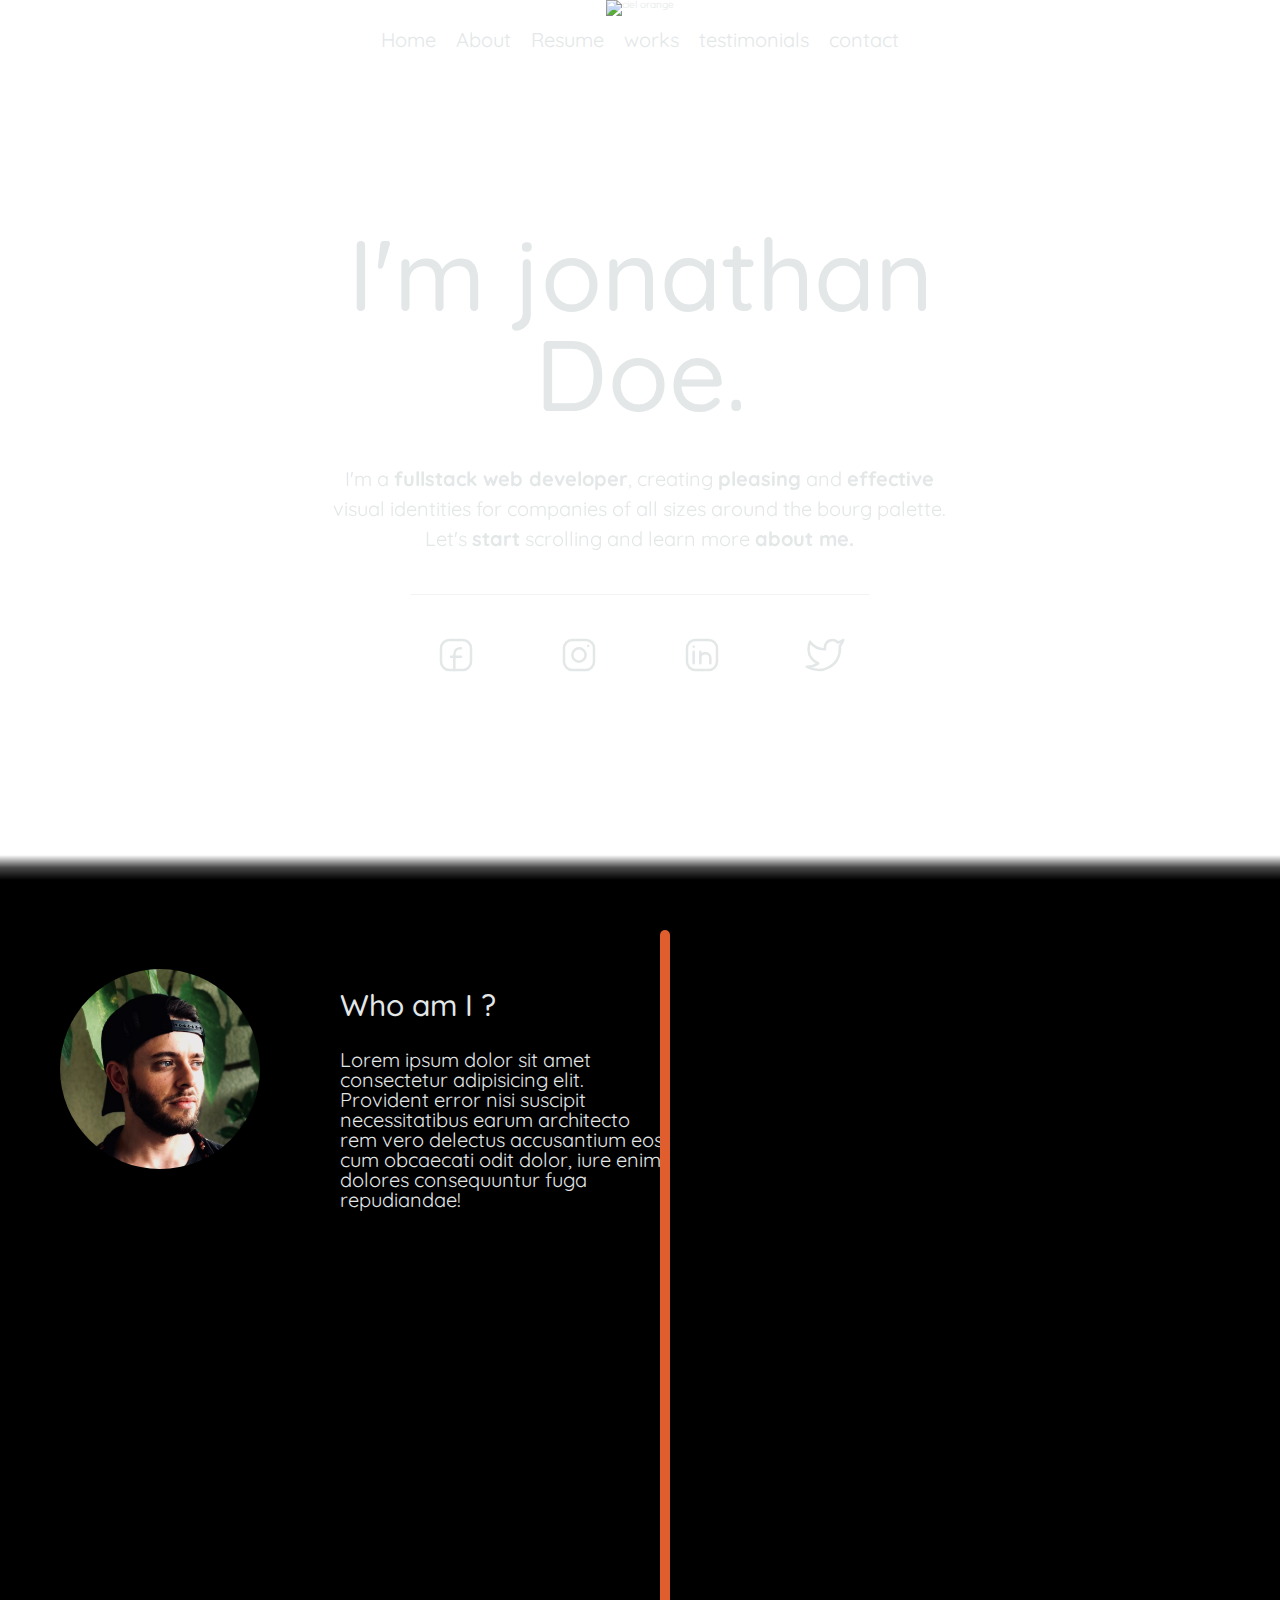
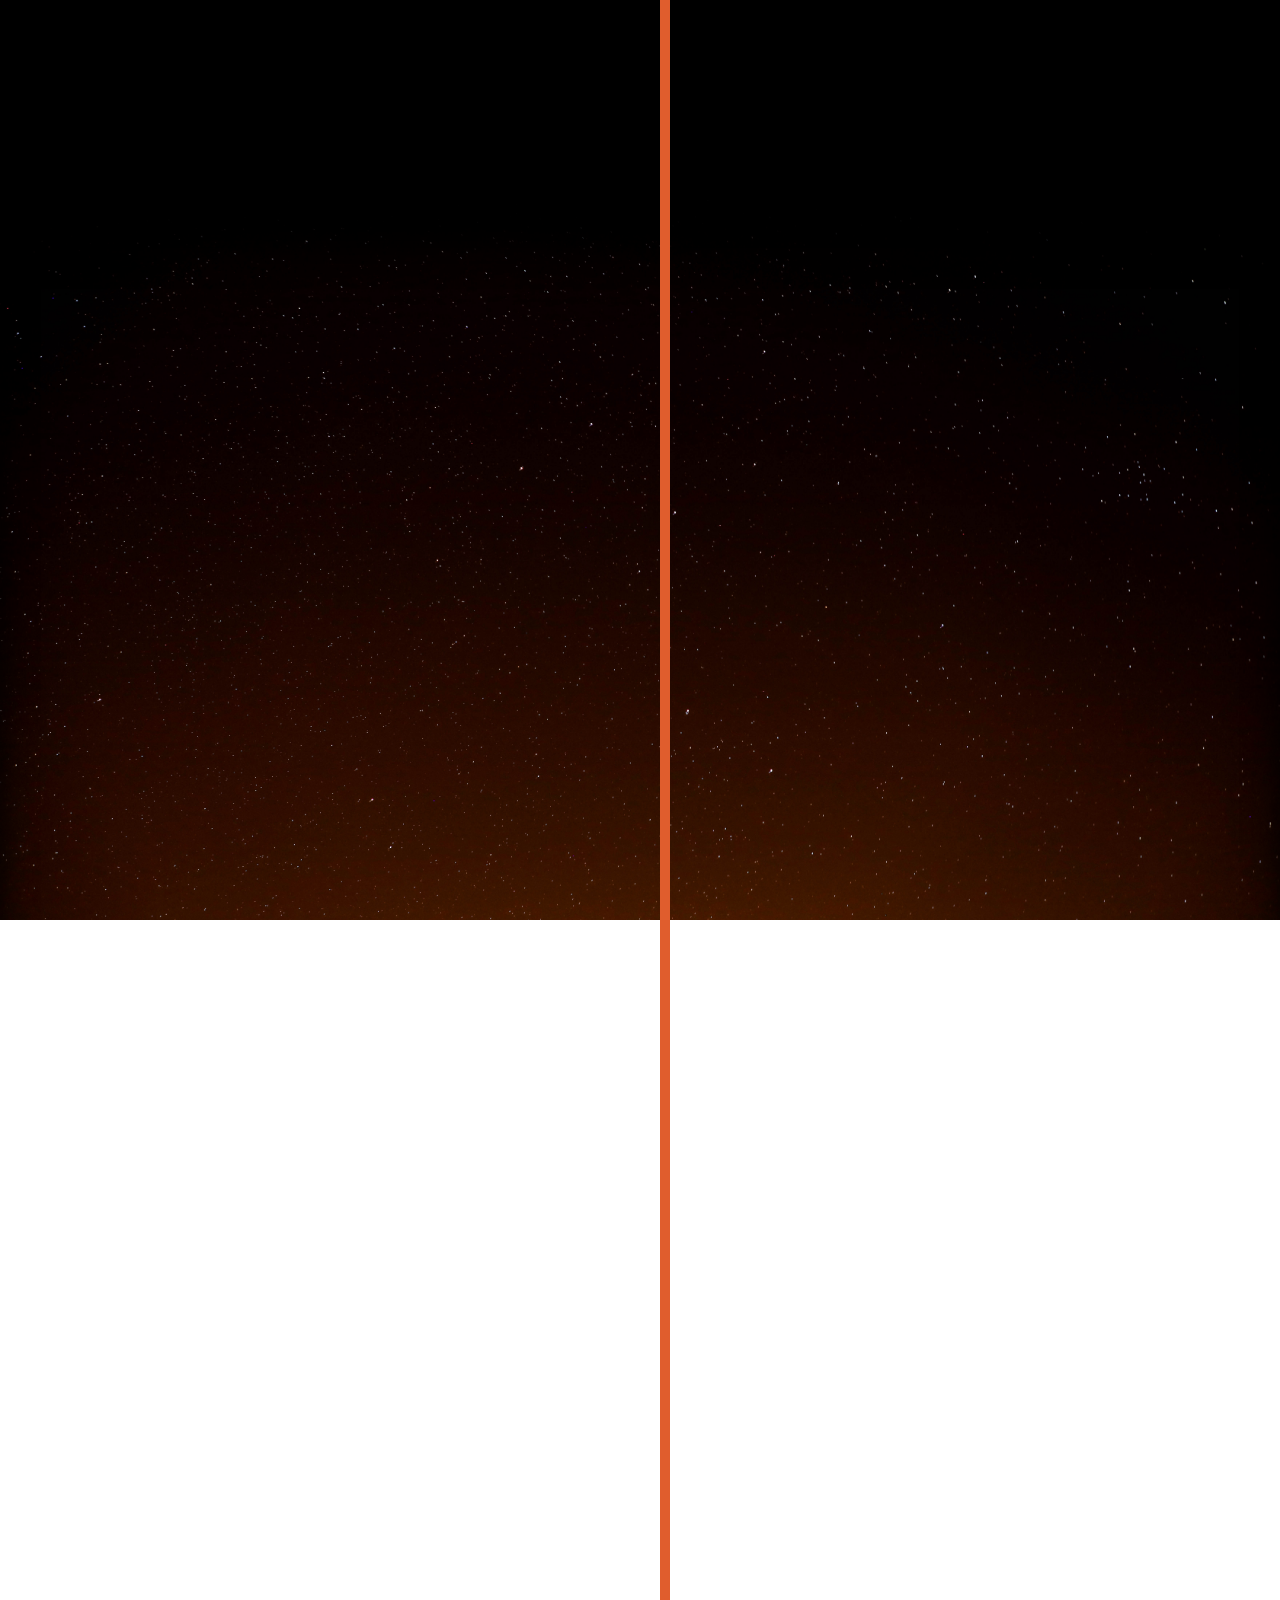
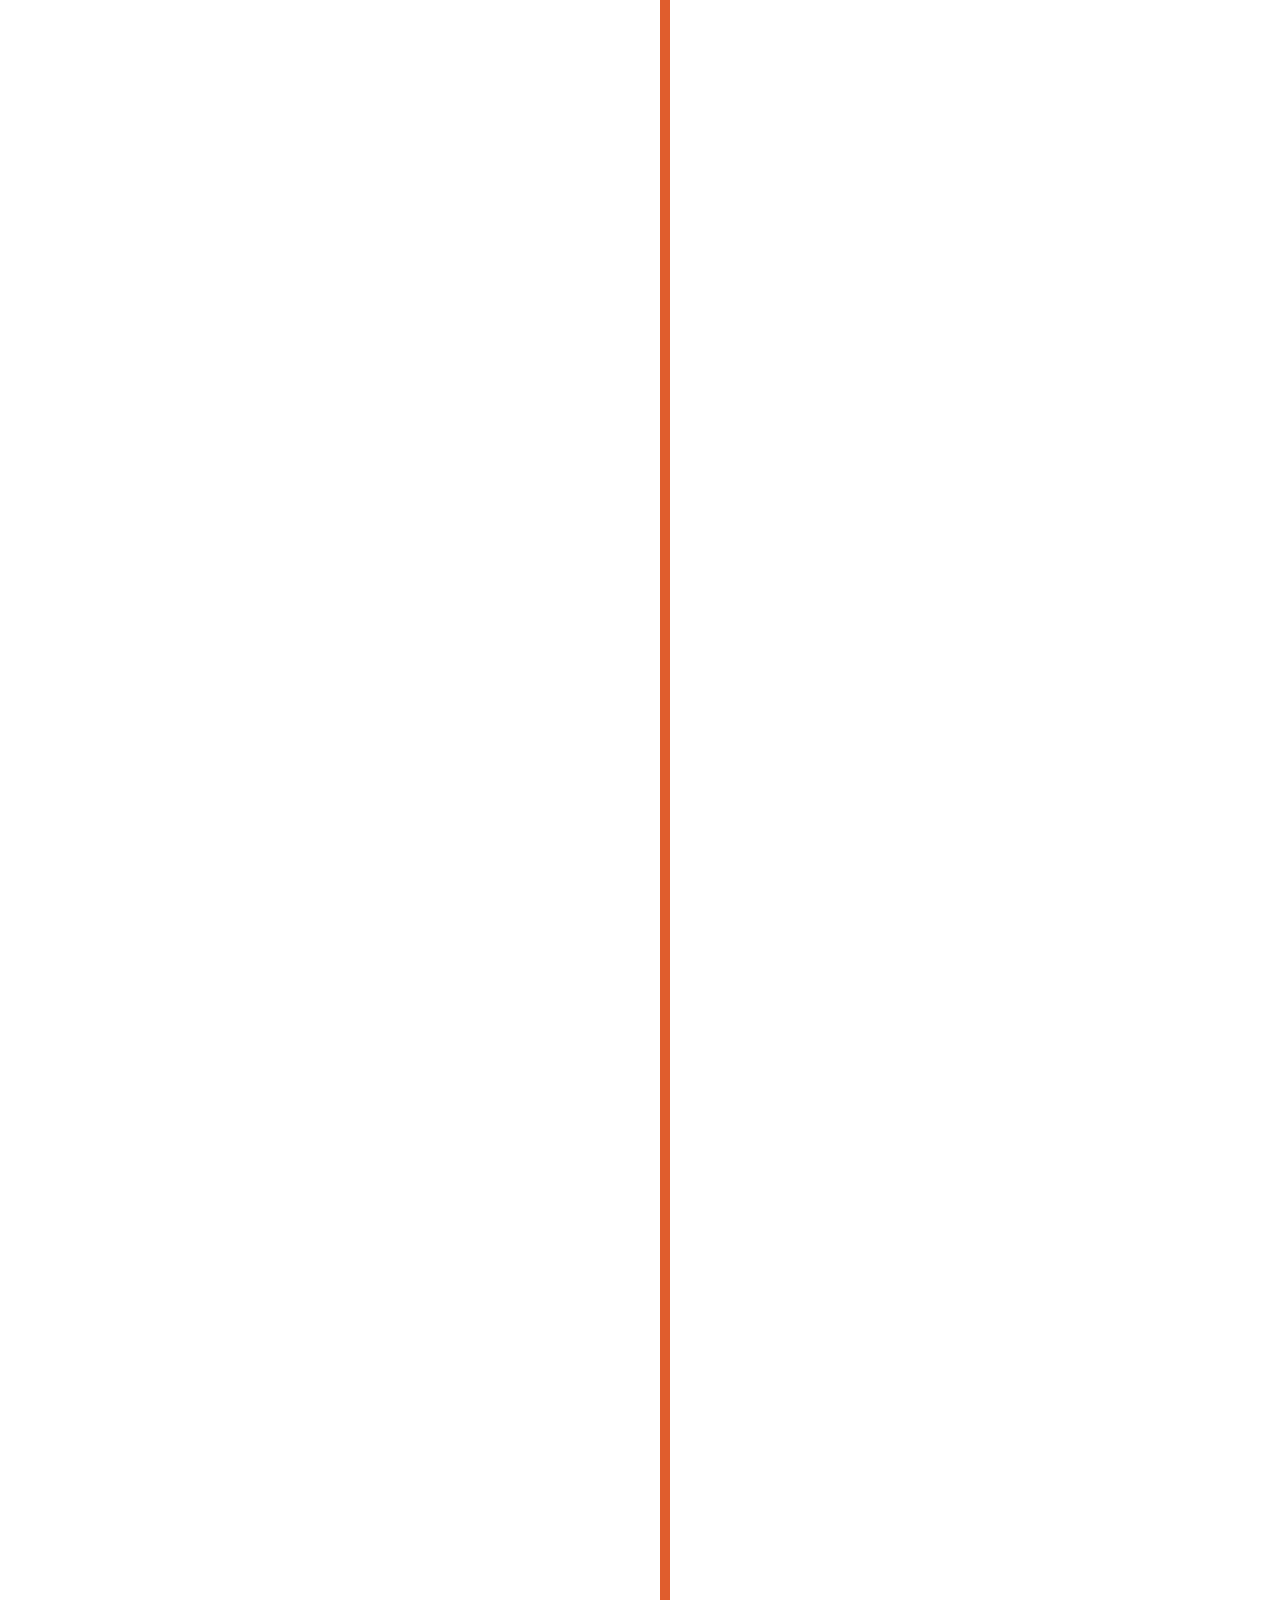
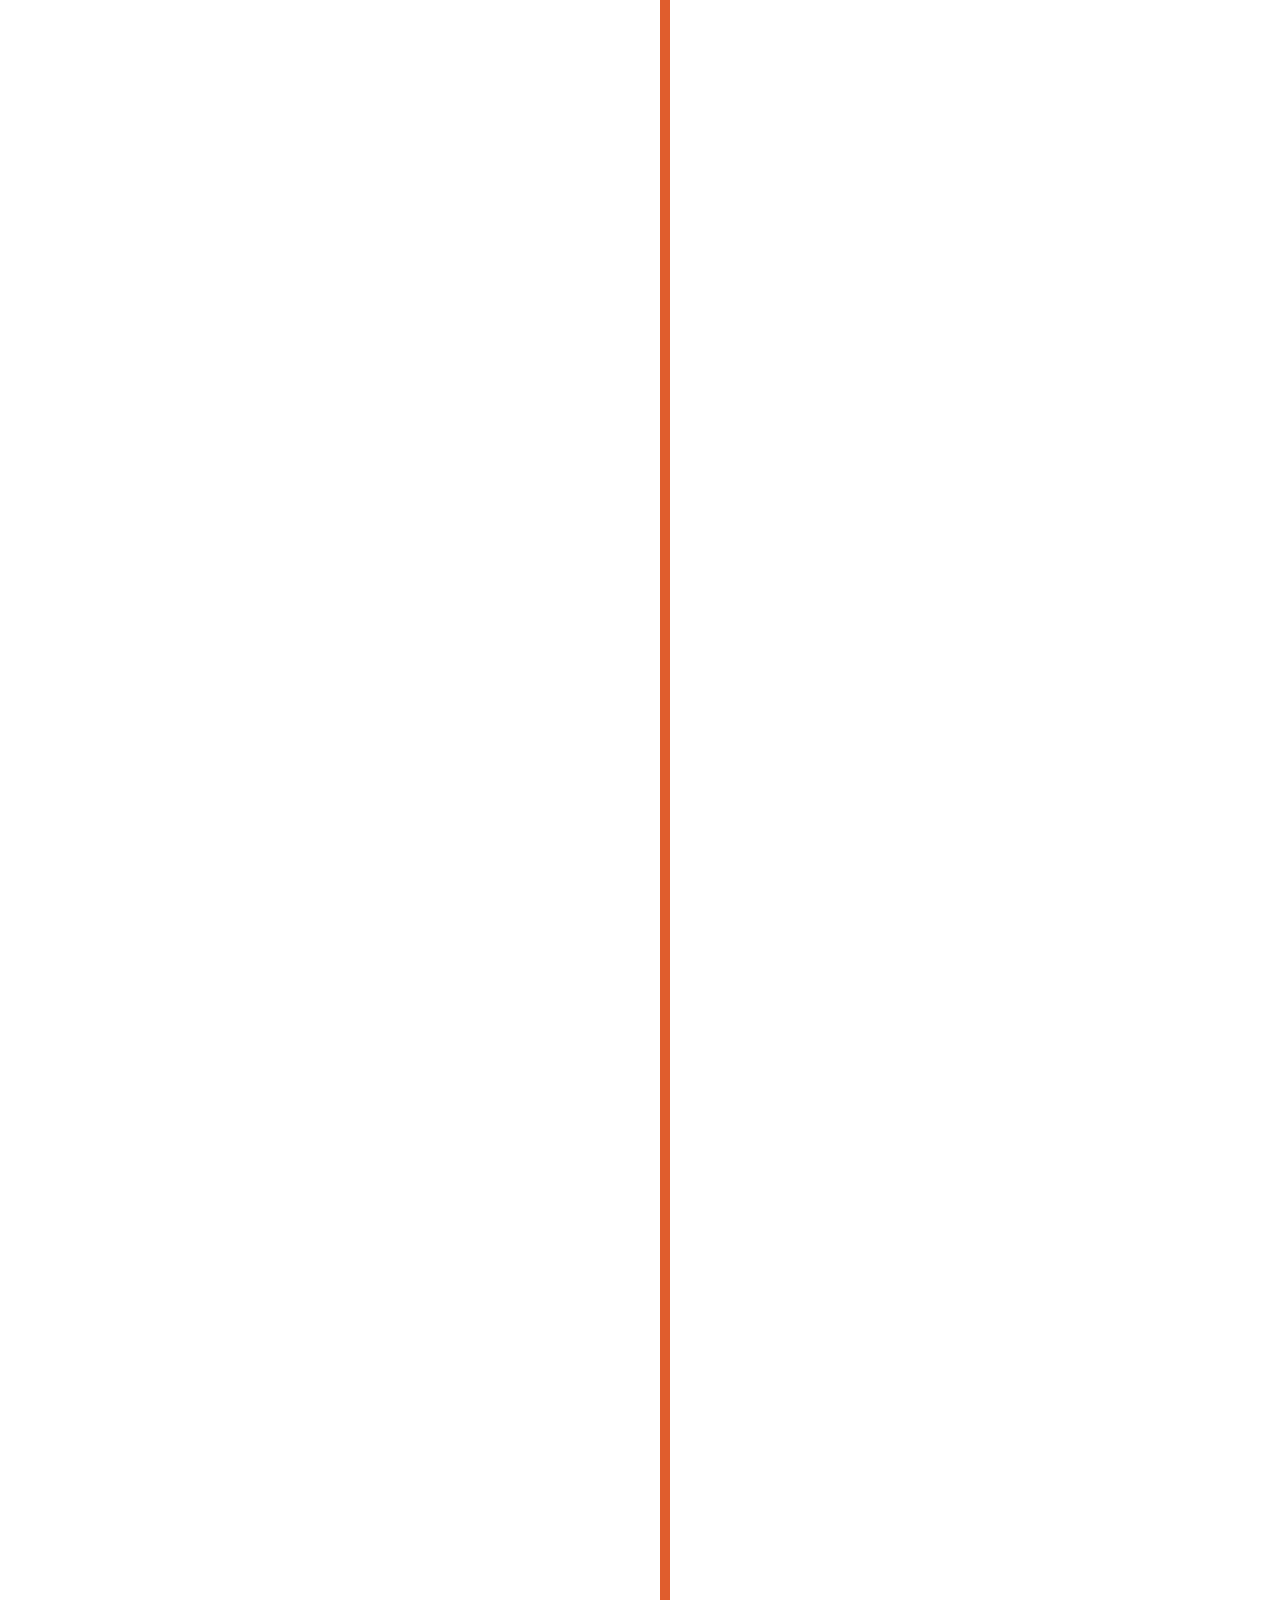
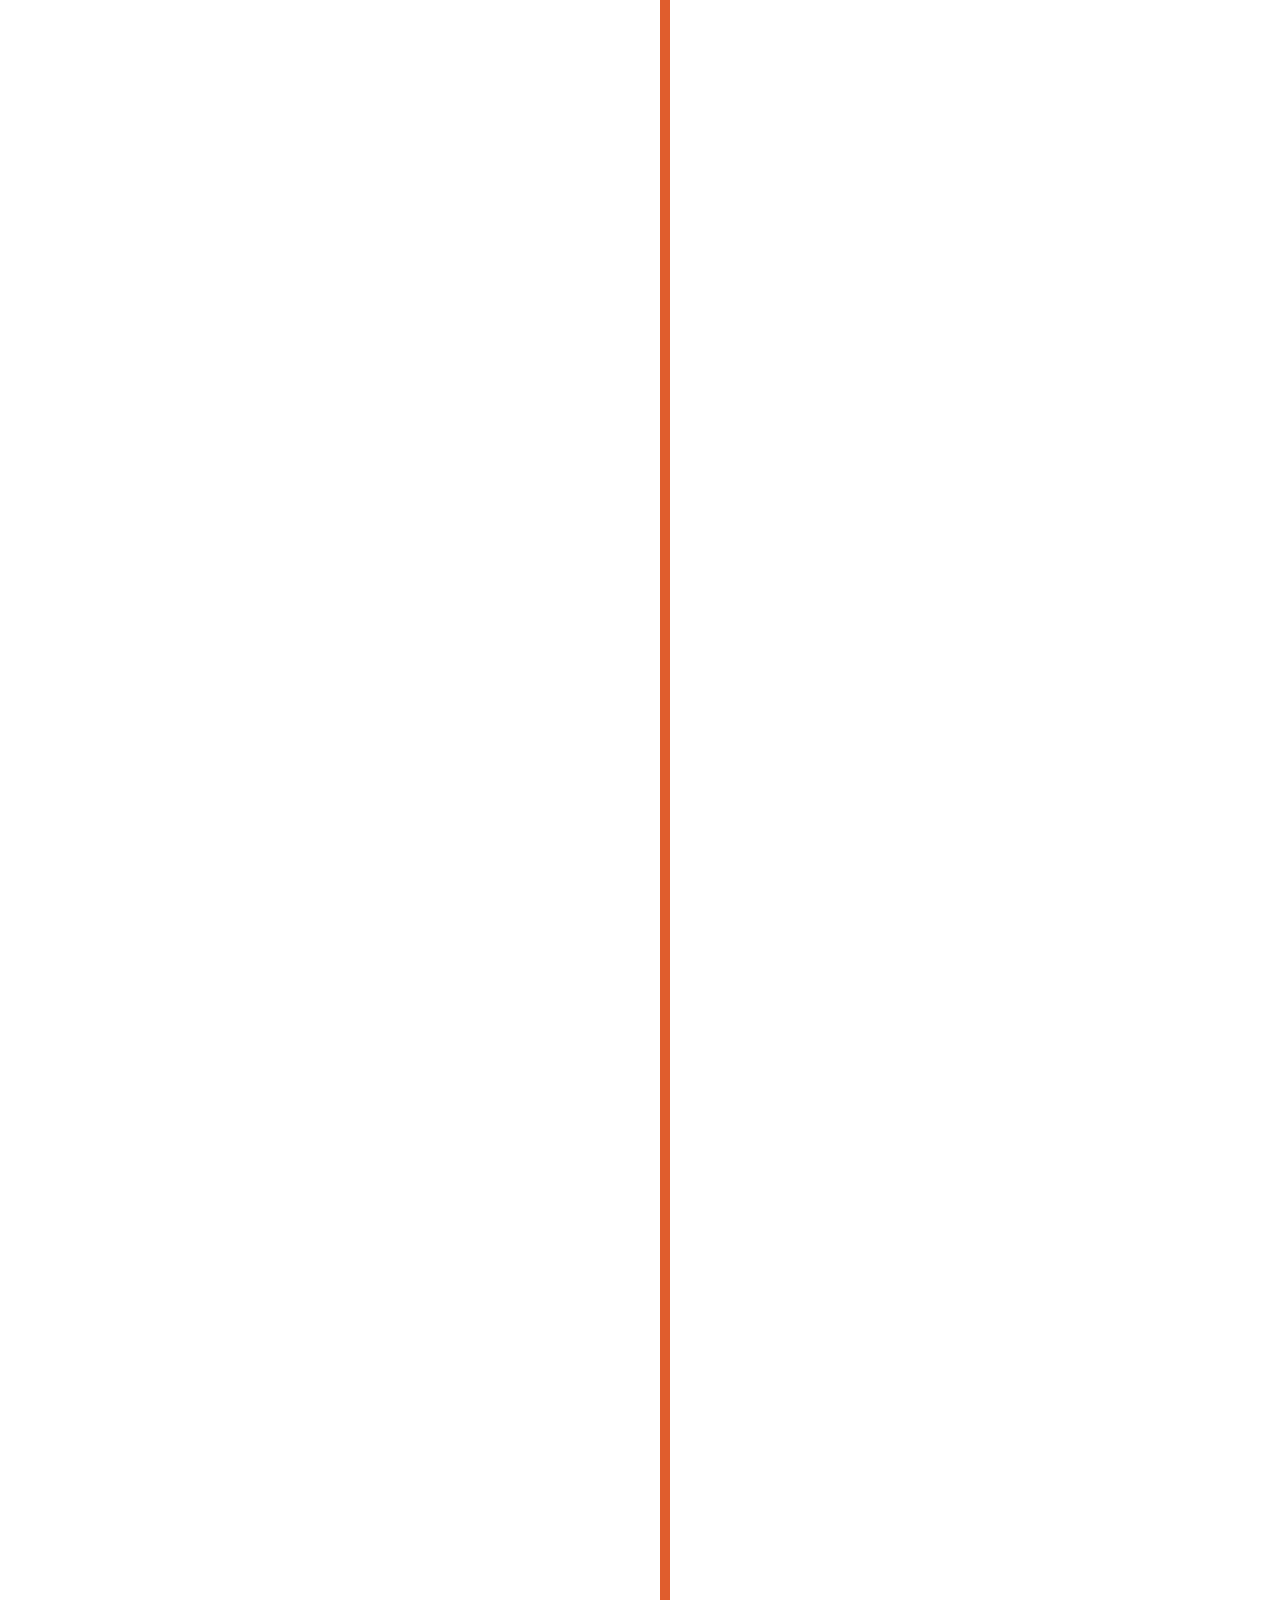
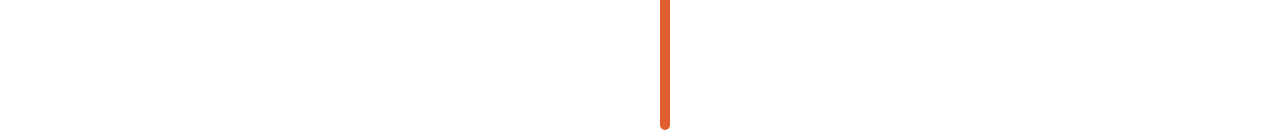
==== index.html @ 28ba2d37 "cv" ====
<!DOCTYPE html>
<html lang="en">

<head>
    <meta charset="UTF-8">
    <meta http-equiv="X-UA-Compatible" content="IE=edge">
    <meta name="viewport" content="width=device-width, initial-scale=1.0">
    <link rel="stylesheet" href="./css/reset.css">
    <link rel="stylesheet" href="./css/style.css">
    <!-- font -->
    <link rel="preconnect" href="https://fonts.googleapis.com">
    <link rel="preconnect" href="https://fonts.gstatic.com" crossorigin>
    <link href="https://fonts.googleapis.com/css2?family=Quicksand:wght@300;400;500;600;700&display=swap"
        rel="stylesheet">
    <title>CV</title>
</head>

<body>
    <main>
        <section id="home">
            <img class="bg" src="./images/pawel-czerwinski-SD1VYMwGICo-unsplash.jpg" alt="ciel orange">
            <nav>
                <ul>
                    <a href="#home">
                        <li>Home</li>
                    </a>
                    <a href="#about">
                        <li>About</li>
                    </a>
                    <a href="#resume">
                        <li>Resume</li>
                    </a>
                    <a href="#works">
                        <li>works</li>
                    </a>
                    <a href="#testimonials">
                        <li>testimonials</li>
                    </a>
                    <a href="contact">
                        <li>contact</li>
                    </a>
                </ul>
            </nav>
            <header>
                <h1>I'm jonathan Doe.</h1>
                <p>I'm a <span>fullstack web developer</span>, creating <span>pleasing</span> and <span>effective</span>
                    visual identities for companies of all sizes around the bourg palette. Let's <span>start</span>
                    scrolling and learn more <span>about me.</span></p>
                <div class="underline"></div>

                <div class="icons-container">
                    <img class="icons" src="./images/facebook.svg" alt="facebook">
                    <img class="icons" src="./images/instagram.svg" alt="Instagram">
                    <img class="icons" src="./images/linkedin.svg" alt="linkedin">
                    <img class="icons" src="./images/twitter.svg" alt="twitter">
                </div>
            </header>
            <footer class="intersection">

            </footer>
        </section>

        <section id="about">
            <main>
                <div class="line"></div>
                <section class="portrait-section">
                    <img class="portrait" src="./images/IMG_1384.PNG" alt="protrait">
                </section>
                <section class="whoami-section">
                    <h1>Who am I ?</h1>
                    <p>Lorem ipsum dolor sit amet consectetur adipisicing elit. Provident error nisi suscipit
                        necessitatibus
                        earum architecto rem vero delectus accusantium eos cum obcaecati odit dolor, iure enim dolores
                        consequuntur fuga repudiandae!</p>

                </section>
            </main>
        </section>
        <section id="resume">
            <main>

            </main>
        </section>

        <footer >
            <div class="footer">
            <!-- <img class="martin" src="./images/martin.jpg" alt=""> -->
        </div>
        </footer>
    </main>
    <script src="./js/app.js"></script>
</body>

</html>
---- css/style.css ----
:root{
    --light-color :#E3E7E8;
    --orange :#e05d2d;
    font-size: 62.5%;
    box-sizing: content-box;
    scroll-behavior: smooth;

}
html{
    font-family: 'Quicksand', sans-serif;
    color: var(--light-color);
    perspective: 10px;
}
p{
    font-size: 2rem;
}
a{
    color: var(--light-color);
    text-decoration: none;
    transition: all .3s ease;

}
a:hover{
    color: var(--orange);
    transition: all .3s ease;
}
#home {
    height: 100vh;
    display: flex;
    flex-direction: column;
    justify-content: center;
    align-items: center;
    /* position: absolute; */
    z-index: -1;

}

.bg {
    max-width: 100%;
    /* height: 100vh; */
    position: absolute;
    top: 0;
    z-index: -2;
    /* box-shadow: inset 0px -48px 34px 0px #000000; */
}
nav{
    max-width: 100%;
    margin: 0 auto;
    position: absolute;
    top:0;
}
nav ul {
    display: flex;
    flex-direction: row;
    justify-content: space-around;
    align-items: center;
    margin-top: 20px;
}
nav ul li {
    margin: 10px;
    font-size: 2rem;
}

header {
    
    max-width: 60%;
    text-align: center;
    display: flex;
    flex-direction: column;
    justify-content: center;
    padding-top: 4rem;
    transform-style: preserve-3d;
}
h1{
    font-size: 10rem;
    font-weight: 500;
}
header p {
    margin-top: 0;
    font-size: 2rem;
    line-height: 3rem;
    width: 80%;
    margin: 4rem auto;
}
span {
    font-weight: 800;
}
.underline {
    background-color: var(--light-color);
    height: .1rem;
    width: 60%;
    margin: 0 auto;
    opacity: .5;
}

.icons{
    margin: 2rem;
    padding: 2rem;
    width: 4rem;
}
.line {
    position: absolute;
    top: 3rem;
    left: 50vw;
    height: 800vh;
    background-color: var(--orange);
    width: 1rem;
    border-radius: 50px;
    opacity: 1;
    margin-left: 2rem;
}

.intersection {
    background-image: linear-gradient(to top, #000000, #000000, #000000, #000000b6,rgba(255, 255, 255, 0));
    height: 5rem;
    width: 100%;
    position: absolute;
    /* border: 3px solid red; */
    z-index: 1;
    top: 95vh;
}
.intersection-to-footer {
    background-image: linear-gradient(to bottom, #000000, #000000, #000000b6, #0000009a,rgba(255, 255, 255, 0));
    height: 10rem;
    width: 100%;
    z-index: 1;

}
#about {
    position: relative;
    height: 100vh;
    background-color: #000000;
}

.portrait {
    border-radius: 100%;
    width: 20rem;
    margin: 0 3rem auto;
}
.whoami-section h1{
    font-size: 3rem;
}
#about main {
    /* padding: 10rem; */
    display: flex;
    flex: 1;
    justify-content: center;
    align-items: center;
    width: 50%;
    padding: 3rem 0;
    margin: 0 3rem;
}
.whoami-section{
    margin-left: 5rem;
    padding-top: 6rem;
}

.whoami-section h1{
    margin-bottom: 3rem;


}
.martin {
    width: 100%;
    opacity: 1;

}

.footer {
    background-image: url(../images/felix.jpg);
        box-shadow: inset 0px 48px 34px 0px #000000;
        height: 80vh;
        width: 100vw;
        background-size: cover;
        overflow: hidden;

}

#resume {
    background-color: #000000;
}
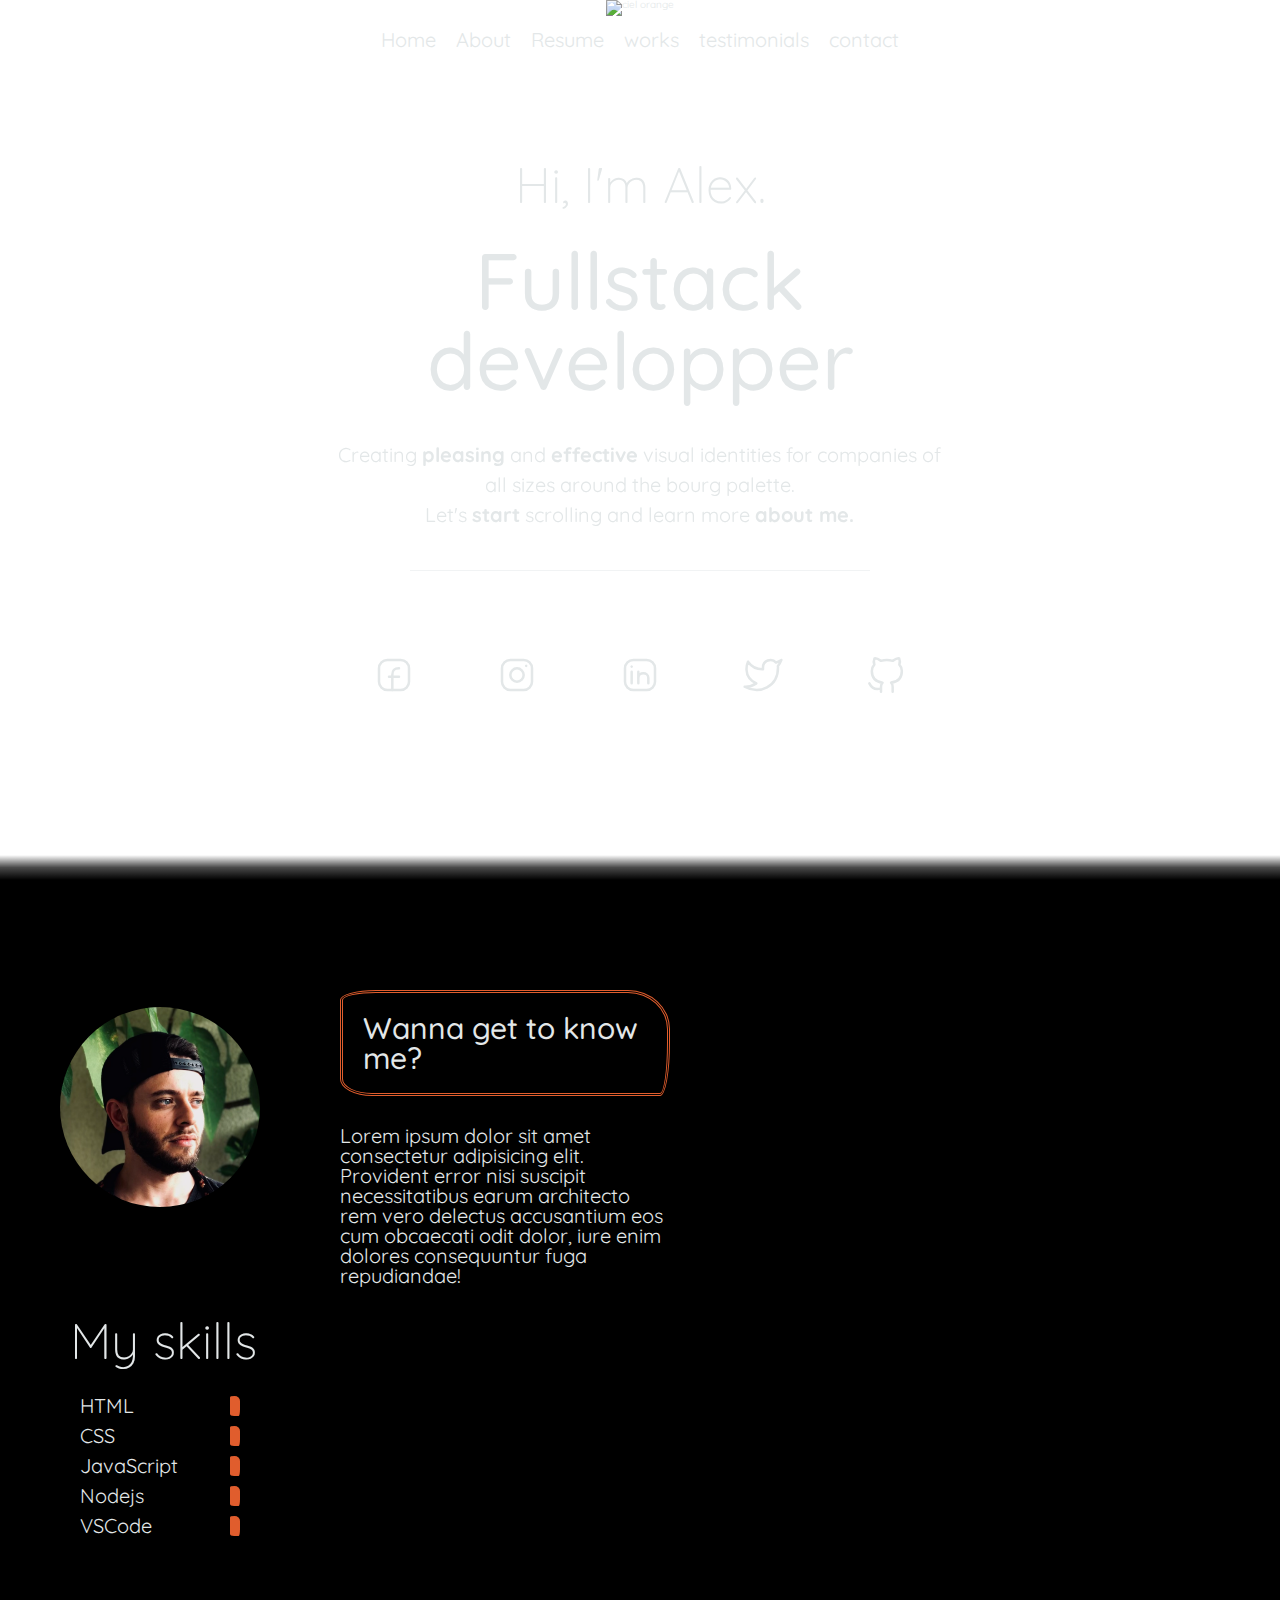
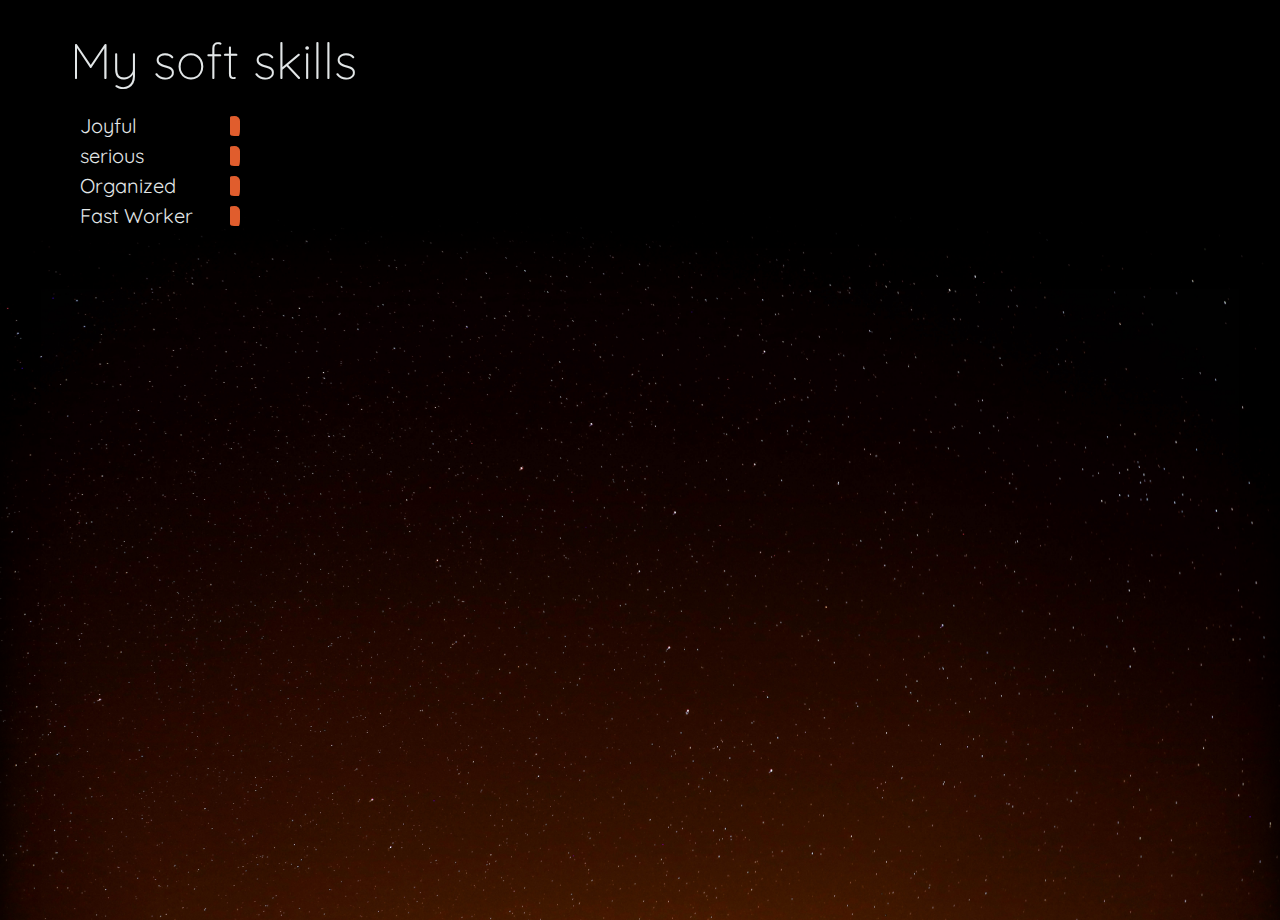
==== commit e39980a1: "about section" ====
--- a/index.html
+++ b/index.html
@@ -42,39 +42,56 @@
                 </ul>
             </nav>
             <header>
-                <h1>I'm jonathan Doe.</h1>
-                <p>I'm a <span>fullstack web developer</span>, creating <span>pleasing</span> and <span>effective</span>
-                    visual identities for companies of all sizes around the bourg palette. Let's <span>start</span>
+                <h2>Hi, I'm Alex.</h2>
+                <h1>Fullstack developper</h1>
+                <p>Creating <span>pleasing</span> and <span>effective</span>
+                    visual identities for companies of all sizes around the bourg palette.<br> Let's <span>start</span>
                     scrolling and learn more <span>about me.</span></p>
                 <div class="underline"></div>
 
                 <div class="icons-container">
-                    <img class="icons" src="./images/facebook.svg" alt="facebook">
-                    <img class="icons" src="./images/instagram.svg" alt="Instagram">
-                    <img class="icons" src="./images/linkedin.svg" alt="linkedin">
-                    <img class="icons" src="./images/twitter.svg" alt="twitter">
+                    <a><?xml version="1.0" encoding="UTF-8"?><svg class="icons" width="128px" height="128px" stroke-width="1.5" viewBox="0 0 24 24" fill="none" xmlns="http://www.w3.org/2000/svg" color="currentColor"><path d="M21 8v8a5 5 0 01-5 5H8a5 5 0 01-5-5V8a5 5 0 015-5h8a5 5 0 015 5z" stroke="currentColor" stroke-width="1.5" stroke-linecap="round" stroke-linejoin="round"></path><path d="M11 21v-9c0-2.188.5-4 4-4M9 13h6" stroke="currentColor" stroke-width="1.5" stroke-linecap="round" stroke-linejoin="round"></path></svg></a>
+                    <a><?xml version="1.0" encoding="UTF-8"?><svg class="icons" width="128px" height="128px" stroke-width="1.5" viewBox="0 0 24 24" fill="none" xmlns="http://www.w3.org/2000/svg" color="currentColor"><path d="M12 16a4 4 0 100-8 4 4 0 000 8z" stroke="currentColor" stroke-width="1.5" stroke-linecap="round" stroke-linejoin="round"></path><path d="M3 16V8a5 5 0 015-5h8a5 5 0 015 5v8a5 5 0 01-5 5H8a5 5 0 01-5-5z" stroke="currentColor" stroke-width="1.5"></path><path d="M17.5 6.51l.01-.011" stroke="currentColor" stroke-width="1.5" stroke-linecap="round" stroke-linejoin="round"></path></svg></a>                    
+                    <a><?xml version="1.0" encoding="UTF-8"?><svg class="icons" width="128px" height="128px" stroke-width="1.5" viewBox="0 0 24 24" fill="none" xmlns="http://www.w3.org/2000/svg" color="currentColor"><path d="M21 8v8a5 5 0 01-5 5H8a5 5 0 01-5-5V8a5 5 0 015-5h8a5 5 0 015 5zM7 17v-7" stroke="currentColor" stroke-width="1.5" stroke-linecap="round" stroke-linejoin="round"></path><path d="M11 17v-3.25M11 10v3.75m0 0c0-3.75 6-3.75 6 0V17M7 7.01l.01-.011" stroke="currentColor" stroke-width="1.5" stroke-linecap="round" stroke-linejoin="round"></path></svg></a>
+                    <a><?xml version="1.0" encoding="UTF-8"?><svg class="icons" width="128px" height="128px" stroke-width="1.5" viewBox="0 0 24 24" fill="none" xmlns="http://www.w3.org/2000/svg" color="currentColor"><path d="M23 3.01s-2.018 1.192-3.14 1.53a4.48 4.48 0 00-7.86 3v1a10.66 10.66 0 01-9-4.53s-4 9 5 13a11.64 11.64 0 01-7 2c9 5 20 0 20-11.5 0-.278-.028-.556-.08-.83C21.94 5.674 23 3.01 23 3.01z" stroke="currentColor" stroke-width="1.5" stroke-linecap="round" stroke-linejoin="round"></path></svg></a>
+                    <a><?xml version="1.0" encoding="UTF-8"?><svg class="icons" width="128px" height="128px" stroke-width="1.5" viewBox="0 0 24 24" fill="none" xmlns="http://www.w3.org/2000/svg" color="currentColor"><path d="M16 22.027v-2.87a3.37 3.37 0 00-.94-2.61c3.14-.35 6.44-1.54 6.44-7a5.44 5.44 0 00-1.5-3.75 5.07 5.07 0 00-.09-3.77s-1.18-.35-3.91 1.48a13.38 13.38 0 00-7 0c-2.73-1.83-3.91-1.48-3.91-1.48A5.07 5.07 0 005 5.797a5.44 5.44 0 00-1.5 3.78c0 5.42 3.3 6.61 6.44 7a3.37 3.37 0 00-.94 2.58v2.87M9 20.027c-3 .973-5.5 0-7-3" stroke="currentColor" stroke-width="1.5" stroke-linecap="round" stroke-linejoin="round"></path></svg></a>
                 </div>
             </header>
             <footer class="intersection">
-
             </footer>
         </section>
 
         <section id="about">
             <main>
-                <div class="line"></div>
+                <!-- <div class="line"></div> -->
                 <section class="portrait-section">
                     <img class="portrait" src="./images/IMG_1384.PNG" alt="protrait">
                 </section>
                 <section class="whoami-section">
-                    <h1>Who am I ?</h1>
+                    <h1>Wanna get to know me?</h1>
+
                     <p>Lorem ipsum dolor sit amet consectetur adipisicing elit. Provident error nisi suscipit
                         necessitatibus
                         earum architecto rem vero delectus accusantium eos cum obcaecati odit dolor, iure enim dolores
                         consequuntur fuga repudiandae!</p>
-
                 </section>
+                
             </main>
+            <section class="skills">
+                <h2>My skills</h2>
+                <p>HTML</p>
+                <p>CSS</p>
+                <p>JavaScript</p>
+                <p>Nodejs</p>
+                <p>VSCode</p>
+            </section>
+            <section class="skills soft-skills">
+                <h2>My soft skills</h2>
+                <p>Joyful</p>
+                <p>serious</p>
+                <p>Organized</p>
+                <p>Fast Worker</p>
+            </section>
         </section>
         <section id="resume">
             <main>
--- a/css/style.css
+++ b/css/style.css
@@ -20,7 +20,7 @@
     transition: all .3s ease;
 
 }
-a:hover{
+a:hover, .icons:hover{
     color: var(--orange);
     transition: all .3s ease;
 }
@@ -72,8 +72,13 @@
     transform-style: preserve-3d;
 }
 h1{
-    font-size: 10rem;
+    font-size: 8rem;
     font-weight: 500;
+}
+h2{
+    font-size: 5rem;
+    font-weight: 300;
+    margin-bottom: 3rem;
 }
 header p {
     margin-top: 0;
@@ -126,10 +131,77 @@
     z-index: 1;
 
 }
+
+/* about me */
 #about {
     position: relative;
     height: 100vh;
     background-color: #000000;
+
+}
+.skills  {
+    margin-left: 7rem;
+    width: fit-content;
+}
+.soft-skills{
+    margin-top: 10rem;
+}
+.soft-skills p {
+    width: fit-content;
+}
+.skills p{
+    position: relative;
+    transition: all .3s ease;
+    margin: 1rem;
+}
+.skills p:after{
+    margin-left: 15rem;
+    border-radius: 36px 42px 10px 32px / 10px 39px 53px 17px;
+    content: "";
+    position: absolute;
+    top: 0;
+    left: 0;
+    bottom: 0;
+    background-color: #e05d2d;
+    width: 1rem;
+    opacity: 1;
+    transition: all .3s ease;
+}
+.skills p:hover{
+    color: var(--orange);
+    transition: all .3s ease;
+}
+.skills p:hover:after{
+    width: 20rem;
+    transition: all .3s ease;
+}
+.skills :nth-child(4):hover:after{
+    width: 10rem;
+    transition: all .3s ease;
+}
+.skills :nth-child(5):hover:after{
+    width: 8rem;
+    transition: all .3s ease;
+}
+.soft-skills p:hover{
+    color: var(--orange);
+    transition: all .3s ease;
+}
+.soft-skills p:hover:after{
+    width: 20rem;
+    transition: all .3s ease;
+}
+.soft-skills :nth-child(2):hover:after{
+    width: 10rem;
+    transition: all .3s ease;
+}
+.soft-skills :nth-child(3):hover:after{
+    width: 15rem;
+    transition: all .3s ease;
+}
+.soft-skills :nth-child(4):hover:after{
+    width: 20rem;
+    transition: all .3s ease;
 }
 
 .portrait {
@@ -138,7 +210,11 @@
     margin: 0 3rem auto;
 }
 .whoami-section h1{
+    padding: 2rem;
     font-size: 3rem;
+    border: 3px double var(--orange);
+    max-width: fit-content;
+    border-radius: 36px 42px 10px 32px / 10px 39px 53px 17px;
 }
 #about main {
     /* padding: 10rem; */
@@ -178,4 +254,4 @@
 
 #resume {
     background-color: #000000;
-}+}
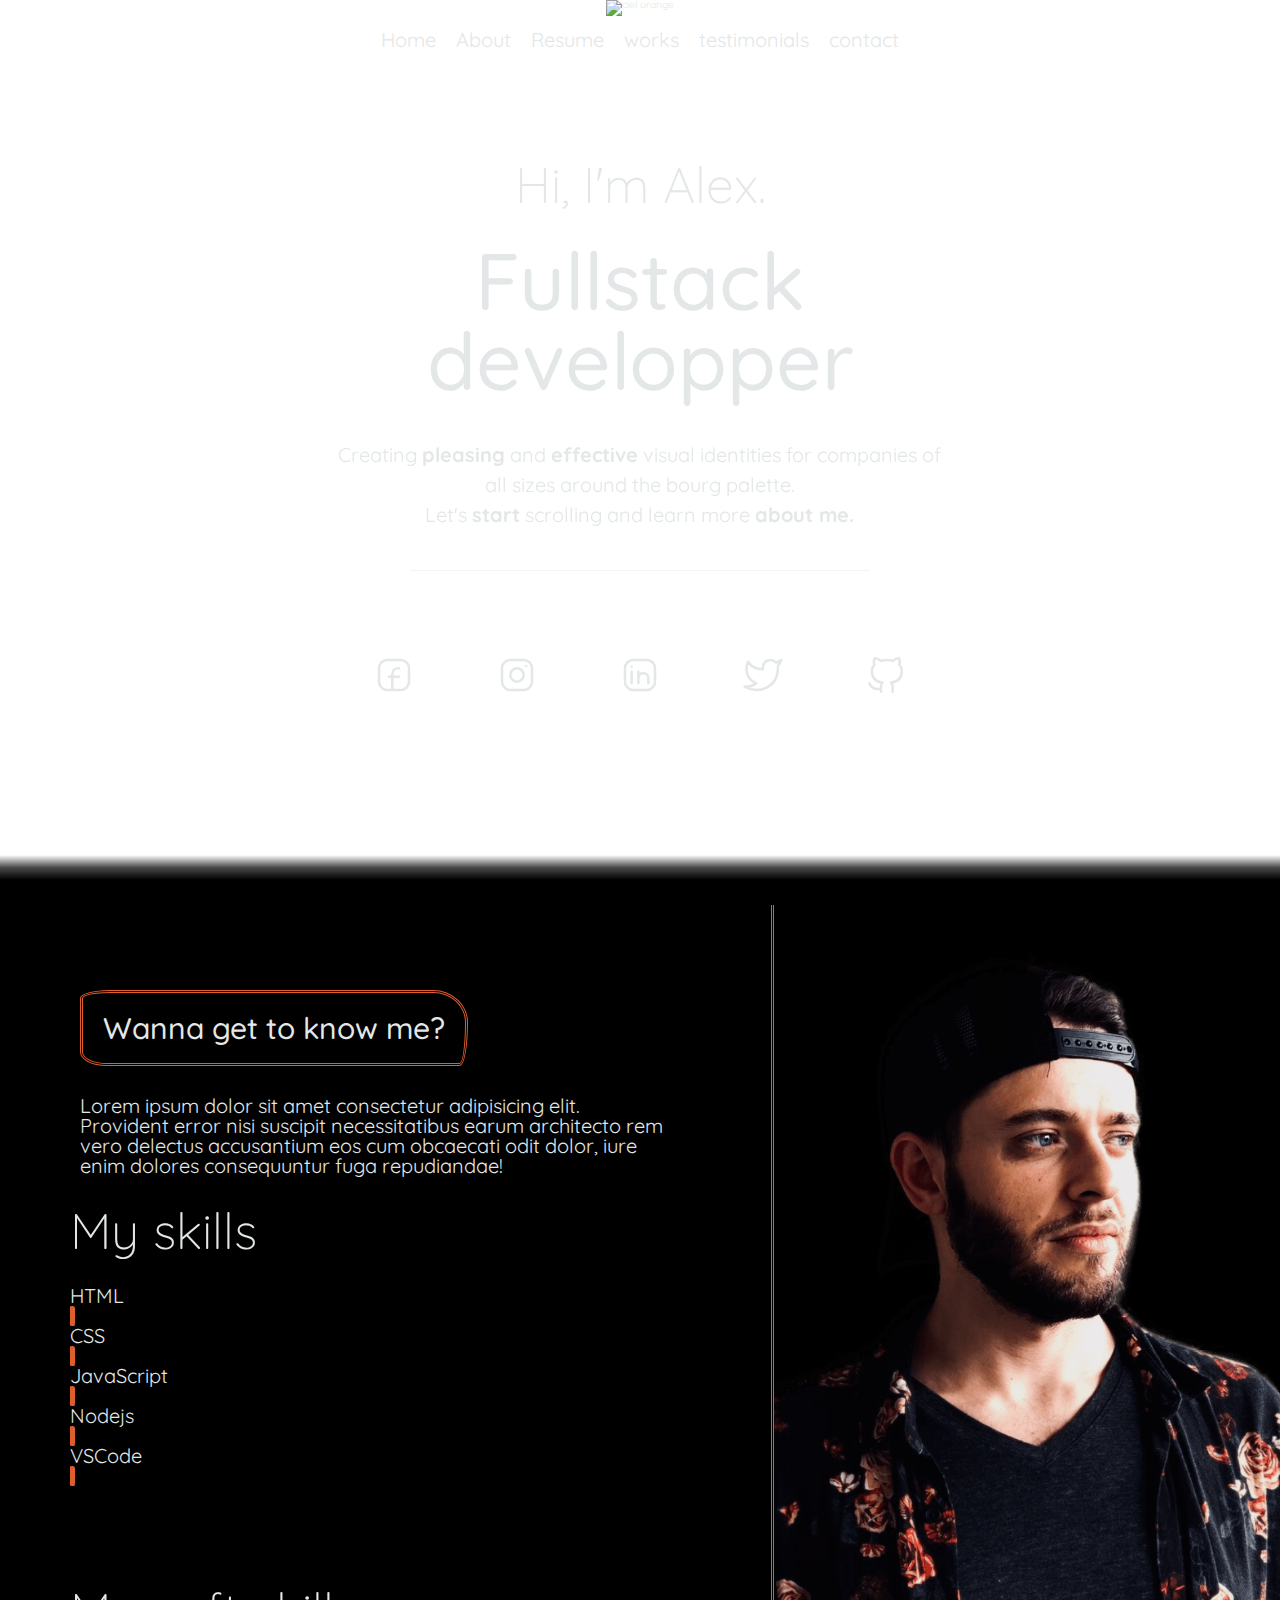
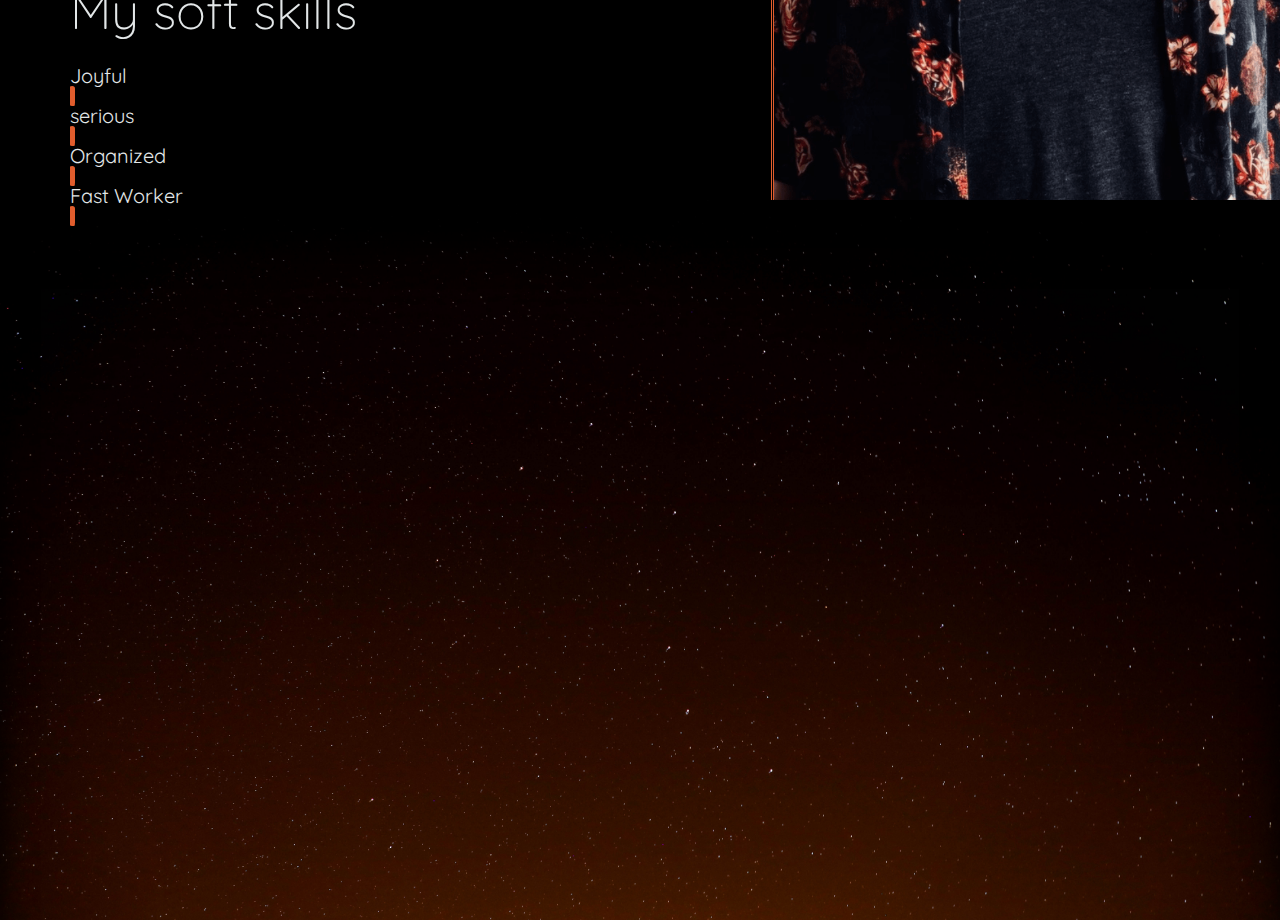
==== commit 0768716a: "0610" ====
--- a/index.html
+++ b/index.html
@@ -24,7 +24,7 @@
                     <a href="#home">
                         <li>Home</li>
                     </a>
-                    <a href="#about">
+                    <a id="aboutbtn" href="#about">
                         <li>About</li>
                     </a>
                     <a href="#resume">
@@ -65,7 +65,7 @@
             <main>
                 <!-- <div class="line"></div> -->
                 <section class="portrait-section">
-                    <img class="portrait" src="./images/IMG_1384.PNG" alt="protrait">
+                    <img class="portrait" src="./images/IMG_1384-transformed.png" alt="protrait">
                 </section>
                 <section class="whoami-section">
                     <h1>Wanna get to know me?</h1>
@@ -78,19 +78,19 @@
                 
             </main>
             <section class="skills">
-                <h2>My skills</h2>
-                <p>HTML</p>
-                <p>CSS</p>
-                <p>JavaScript</p>
-                <p>Nodejs</p>
-                <p>VSCode</p>
+                <h2 class="skillsshow">My skills</h2>
+                <p class="skillsname">HTML</p> <div  class="bar  "></div>
+                <p class="skillsname">CSS</p><div id="barCSS" class="bar "></div>
+                <p class="skillsname">JavaScript</p><div class="bar "></div>
+                <p class="skillsname">Nodejs</p><div class="bar "></div>
+                <p class="skillsname">VSCode</p><div class="bar "></div>
             </section>
             <section class="skills soft-skills">
-                <h2>My soft skills</h2>
-                <p>Joyful</p>
-                <p>serious</p>
-                <p>Organized</p>
-                <p>Fast Worker</p>
+                <h2 class="skillsshow">My soft skills</h2>
+                <p>Joyful</p><div class="bar barJOY"></div>
+                <p>serious</p><div class="bar barSER"></div>
+                <p>Organized</p><div class="bar barORG"></div>
+                <p>Fast Worker</p><div class="bar barFAS"></div>
             </section>
         </section>
         <section id="resume">
--- a/css/style.css
+++ b/css/style.css
@@ -139,6 +139,29 @@
     background-color: #000000;
 
 }
+.skills h2 {
+    cursor: pointer;
+}
+
+.skills h2:hover {
+    color: var(--orange);
+    transition: all .3s ease;
+    position: relative;
+}
+.skills h2:after{
+    content: "";
+    position: absolute;
+    bottom: 0;
+    left: 0;
+    height: 2px;
+    background-color: var(--orange);
+    width: 0;
+    transition: all .3s ease;
+}
+.skills h2:hover:after{
+    transition: all .3s ease;
+    width: 100%;
+}
 .skills  {
     margin-left: 7rem;
     width: fit-content;
@@ -149,65 +172,60 @@
 .soft-skills p {
     width: fit-content;
 }
-.skills p{
-    position: relative;
-    transition: all .3s ease;
-    margin: 1rem;
-}
-.skills p:after{
-    margin-left: 15rem;
+.bar {
+    background-color: var(--orange);
+    width: .5rem;
+    height: 2rem;
     border-radius: 36px 42px 10px 32px / 10px 39px 53px 17px;
-    content: "";
-    position: absolute;
+    opacity: 1;
+}
+.barHTML {
+    width: 40rem;
+    background-color: aqua;
+    transition: all .2s .5s ease;
+    opacity: 1;
+}
+.barCSS {
+    width: 30rem;
+    background-color: rgb(130, 195, 111);
+    transition: all .2s .6s ease;
+    opacity: 1;
+}
+.barJavaScript {
+    width: 20rem;
+    background-color: rgb(213, 145, 213);
+    transition: all .2s .7s ease;
+    opacity: 1;
+}
+.barNodejs {
+    width: 10rem;
+    background-color: rgb(132, 81, 204);
+    transition: all .2s .8s ease;
+    opacity: 1;
+
+}
+.barVSCode{
+    width: 30rem;
+    background-color: rgb(204, 81, 112);
+    transition: all .2s .9s ease;
+    opacity: 1;
+
+}
+
+.barshow {
+
+    opacity: 1;
+    transition: all .2s 1s ease;
+}
+
+.portrait {
+    /* border-radius: 100%; */
+    max-height: 100vh;
+    /* margin: 0 3rem auto; */
+    position: absolute;
+    right: 0;
     top: 0;
-    left: 0;
-    bottom: 0;
-    background-color: #e05d2d;
-    width: 1rem;
-    opacity: 1;
-    transition: all .3s ease;
-}
-.skills p:hover{
-    color: var(--orange);
-    transition: all .3s ease;
-}
-.skills p:hover:after{
-    width: 20rem;
-    transition: all .3s ease;
-}
-.skills :nth-child(4):hover:after{
-    width: 10rem;
-    transition: all .3s ease;
-}
-.skills :nth-child(5):hover:after{
-    width: 8rem;
-    transition: all .3s ease;
-}
-.soft-skills p:hover{
-    color: var(--orange);
-    transition: all .3s ease;
-}
-.soft-skills p:hover:after{
-    width: 20rem;
-    transition: all .3s ease;
-}
-.soft-skills :nth-child(2):hover:after{
-    width: 10rem;
-    transition: all .3s ease;
-}
-.soft-skills :nth-child(3):hover:after{
-    width: 15rem;
-    transition: all .3s ease;
-}
-.soft-skills :nth-child(4):hover:after{
-    width: 20rem;
-    transition: all .3s ease;
-}
-
-.portrait {
-    border-radius: 100%;
-    width: 20rem;
-    margin: 0 3rem auto;
+    border-left: 3px double var(--orange);
 }
 .whoami-section h1{
     padding: 2rem;
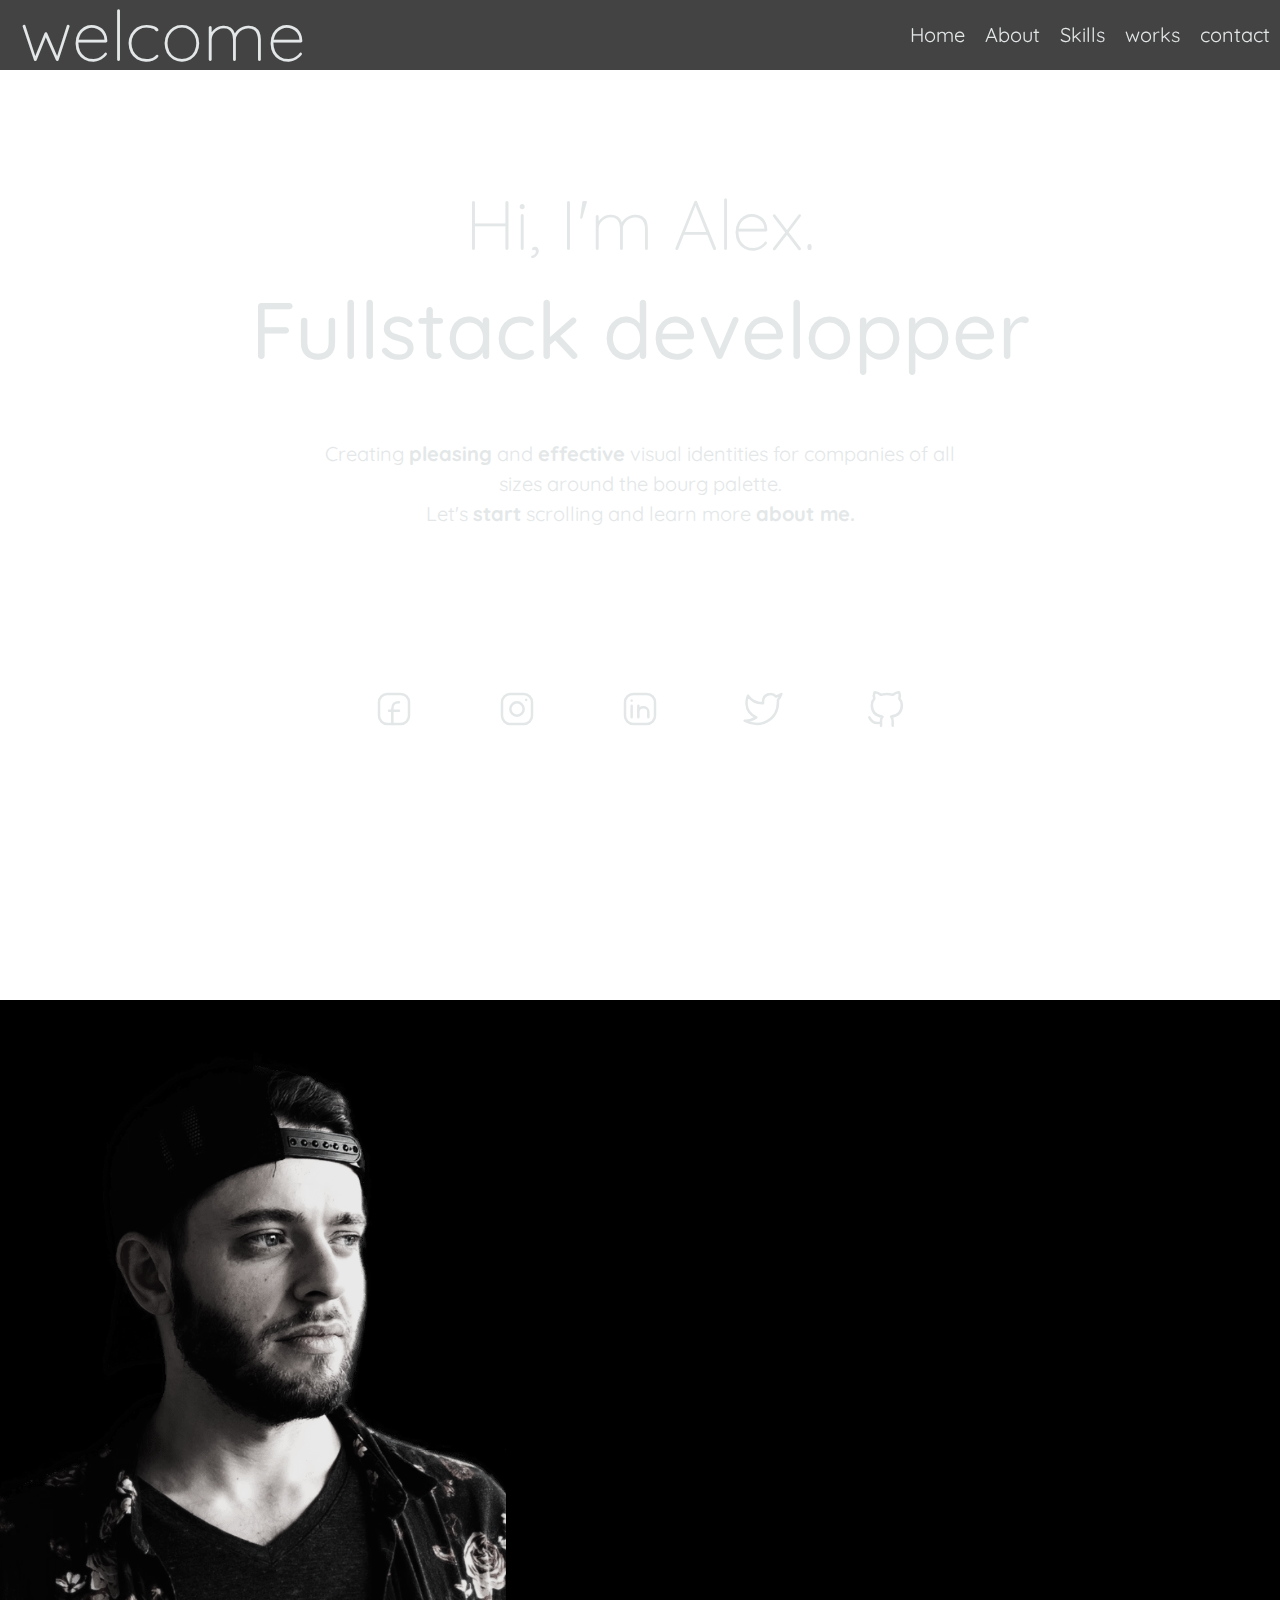
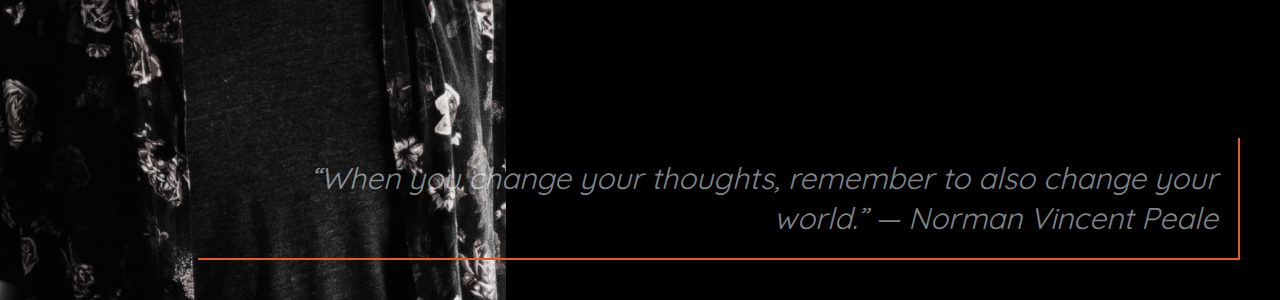
==== commit e766208c: "one page avance" ====
--- a/index.html
+++ b/index.html
@@ -1,111 +1,312 @@
 <!DOCTYPE html>
 <html lang="en">
+  <head>
+    <meta charset="UTF-8" />
+    <meta http-equiv="X-UA-Compatible" content="IE=edge" />
+    <meta name="viewport" content="width=device-width, initial-scale=1.0" />
+    <link rel="stylesheet" href="./css/reset.css" />
+    <link rel="stylesheet" href="./css/style.css" />
+    <!-- font -->
+    <link rel="preconnect" href="https://fonts.googleapis.com" />
+    <link rel="preconnect" href="https://fonts.gstatic.com" crossorigin />
+    <link
+      href="https://fonts.googleapis.com/css2?family=Quicksand:wght@300;400;500;600;700&display=swap"
+      rel="stylesheet"
+    />
+    <title>CV</title>
+  </head>
 
-<head>
-    <meta charset="UTF-8">
-    <meta http-equiv="X-UA-Compatible" content="IE=edge">
-    <meta name="viewport" content="width=device-width, initial-scale=1.0">
-    <link rel="stylesheet" href="./css/reset.css">
-    <link rel="stylesheet" href="./css/style.css">
-    <!-- font -->
-    <link rel="preconnect" href="https://fonts.googleapis.com">
-    <link rel="preconnect" href="https://fonts.gstatic.com" crossorigin>
-    <link href="https://fonts.googleapis.com/css2?family=Quicksand:wght@300;400;500;600;700&display=swap"
-        rel="stylesheet">
-    <title>CV</title>
-</head>
+  <body>
+    <nav>
+      <h2 id="welcome">welcome</h2>
+      <div class="nav">
+        <ul>
+          <a class="navlinks" href="#">
+            <li>Home</li>
+          </a>
+          <a class="navlinks" id="aboutbtn" href="#about">
+            <li>About</li>
+          </a>
+          <a class="navlinks" href="#about">
+            <li>Skills</li>
+          </a>
+          <a class="navlinks" href="#about">
+            <li>works</li>
+          </a>
+          <a class="navlinks" href="#contact">
+            <li>contact</li>
+          </a>
+        </ul>
+      </div>
+    </nav>
+    <main>
+      <section id="home">
+        <header class="text-focus-in">
+          <h2>Hi, I'm Alex.</h2>
+          <h1>Fullstack developper</h1>
+          <p>
+            Creating <span>pleasing</span> and <span>effective</span> visual
+            identities for companies of all sizes around the bourg palette.<br />
+            Let's <span>start</span> scrolling and learn more
+            <span>about me.</span>
+          </p>
+          <div class="icons-container">
+            <a>
+              <?xml version="1.0" encoding="UTF-8"?><svg
+                class="icons"
+                width="128px"
+                height="128px"
+                stroke-width="1.5"
+                viewBox="0 0 24 24"
+                fill="none"
+                xmlns="http://www.w3.org/2000/svg"
+                color="currentColor"
+              >
+                <path
+                  d="M21 8v8a5 5 0 01-5 5H8a5 5 0 01-5-5V8a5 5 0 015-5h8a5 5 0 015 5z"
+                  stroke="currentColor"
+                  stroke-width="1.5"
+                  stroke-linecap="round"
+                  stroke-linejoin="round"
+                ></path>
+                <path
+                  d="M11 21v-9c0-2.188.5-4 4-4M9 13h6"
+                  stroke="currentColor"
+                  stroke-width="1.5"
+                  stroke-linecap="round"
+                  stroke-linejoin="round"
+                ></path>
+              </svg>
+            </a>
+            <a>
+              <?xml version="1.0" encoding="UTF-8"?><svg
+                class="icons"
+                width="128px"
+                height="128px"
+                stroke-width="1.5"
+                viewBox="0 0 24 24"
+                fill="none"
+                xmlns="http://www.w3.org/2000/svg"
+                color="currentColor"
+              >
+                <path
+                  d="M12 16a4 4 0 100-8 4 4 0 000 8z"
+                  stroke="currentColor"
+                  stroke-width="1.5"
+                  stroke-linecap="round"
+                  stroke-linejoin="round"
+                ></path>
+                <path
+                  d="M3 16V8a5 5 0 015-5h8a5 5 0 015 5v8a5 5 0 01-5 5H8a5 5 0 01-5-5z"
+                  stroke="currentColor"
+                  stroke-width="1.5"
+                ></path>
+                <path
+                  d="M17.5 6.51l.01-.011"
+                  stroke="currentColor"
+                  stroke-width="1.5"
+                  stroke-linecap="round"
+                  stroke-linejoin="round"
+                ></path>
+              </svg>
+            </a>
+            <a>
+              <?xml version="1.0" encoding="UTF-8"?><svg
+                class="icons"
+                width="128px"
+                height="128px"
+                stroke-width="1.5"
+                viewBox="0 0 24 24"
+                fill="none"
+                xmlns="http://www.w3.org/2000/svg"
+                color="currentColor"
+              >
+                <path
+                  d="M21 8v8a5 5 0 01-5 5H8a5 5 0 01-5-5V8a5 5 0 015-5h8a5 5 0 015 5zM7 17v-7"
+                  stroke="currentColor"
+                  stroke-width="1.5"
+                  stroke-linecap="round"
+                  stroke-linejoin="round"
+                ></path>
+                <path
+                  d="M11 17v-3.25M11 10v3.75m0 0c0-3.75 6-3.75 6 0V17M7 7.01l.01-.011"
+                  stroke="currentColor"
+                  stroke-width="1.5"
+                  stroke-linecap="round"
+                  stroke-linejoin="round"
+                ></path>
+              </svg>
+            </a>
+            <a>
+              <?xml version="1.0" encoding="UTF-8"?><svg
+                class="icons"
+                width="128px"
+                height="128px"
+                stroke-width="1.5"
+                viewBox="0 0 24 24"
+                fill="none"
+                xmlns="http://www.w3.org/2000/svg"
+                color="currentColor"
+              >
+                <path
+                  d="M23 3.01s-2.018 1.192-3.14 1.53a4.48 4.48 0 00-7.86 3v1a10.66 10.66 0 01-9-4.53s-4 9 5 13a11.64 11.64 0 01-7 2c9 5 20 0 20-11.5 0-.278-.028-.556-.08-.83C21.94 5.674 23 3.01 23 3.01z"
+                  stroke="currentColor"
+                  stroke-width="1.5"
+                  stroke-linecap="round"
+                  stroke-linejoin="round"
+                ></path>
+              </svg>
+            </a>
+            <a>
+              <?xml version="1.0" encoding="UTF-8"?><svg
+                class="icons"
+                width="128px"
+                height="128px"
+                stroke-width="1.5"
+                viewBox="0 0 24 24"
+                fill="none"
+                xmlns="http://www.w3.org/2000/svg"
+                color="currentColor"
+              >
+                <path
+                  d="M16 22.027v-2.87a3.37 3.37 0 00-.94-2.61c3.14-.35 6.44-1.54 6.44-7a5.44 5.44 0 00-1.5-3.75 5.07 5.07 0 00-.09-3.77s-1.18-.35-3.91 1.48a13.38 13.38 0 00-7 0c-2.73-1.83-3.91-1.48-3.91-1.48A5.07 5.07 0 005 5.797a5.44 5.44 0 00-1.5 3.78c0 5.42 3.3 6.61 6.44 7a3.37 3.37 0 00-.94 2.58v2.87M9 20.027c-3 .973-5.5 0-7-3"
+                  stroke="currentColor"
+                  stroke-width="1.5"
+                  stroke-linecap="round"
+                  stroke-linejoin="round"
+                ></path>
+              </svg>
+            </a>
+          </div>
+        </header>
+      </section>
+      <section id="about" class="section about">
+        <img
+          class="portrait"
+          src="./images/IMG_1384-transformed.png"
+          alt="protrait"
+        />
+        <!-- <h1>Get to know me</h1> -->
+        <h3 class="pres hidden">
+          I'm a <span>FullStack developper.</span><br />
+          who really like to <span>challenge</span> himself by outcoming any
+          difficulties,<br />
+          with <span>strenght</span>, <span>cold blood</span> and
+          <span>rigor</span>.
+        </h3>
+        <div id="svg-container" class="container">
+          <div id="my-skills" class="skills-container">
+            <svg viewBox="0 0 452 520" class="svg svg1 hidden">
+              <title>HTML5 Logo Badge</title>
+              <path
+                fill="RGB(227,79,38)"
+                d="M 41,460 L 0,0 451,0 410,460 225,512"
+              />
+              <path
+                fill="RGB(239,101,42)"
+                d="M 226,472 L 375,431 410,37 226,37"
+              />
+              <path
+                fill="RGB(236,237,238)"
+                d="M 226,208 L 151,208 146,150 226,150 226,94 84,94 99,265 226,265 z M 226,355 L162,338 158,293 102,293 109,382 226,414 z"
+              />
+              <path
+                fill="RGB(255,255,255)"
+                d="M 226,265 L 295,265 288,338 226,355 226,414 341,382 357,208 226,208 z M 226,94 L226,150 362,150 367,94 z"
+              />
+            </svg>
+            <svg viewBox="0 0 452 520" class="svg svg2 hidden">
+              <title>CSS3 Logo Badge</title>
+              <path
+                fill="RGB(12,115,184)"
+                d="M 41,460 L 0,0 451,0 410,460 225,512"
+              />
+              <path
+                fill="RGB(48,169,220)"
+                d="M 226,472 L 375,431 410,37 226,37"
+              />
+              <path
+                fill="RGB(236,237,238)"
+                d="M 226,208 L 94,208 99,265 226,265 z M 226,94 L 84,94 89,150 226,150 z M 226,355 L 102,322 109,382 226,414 z"
+              />
+              <path
+                fill="RGB(255,255,255)"
+                d="M 226,265 L 295,265 288,338 226,355 226,414 341,382 367,94 226,94 226,150 306,150 300,208 226,208 z"
+              />
+            </svg>
+            <svg viewBox="0 0 452 520" class="svg svg3 hidden">
+              <title>Javascript Logo Badge</title>
+              <path
+                fill="RGB(229,162,40)"
+                d="M 0,0 L 451,0 410,460 225,512 41,460"
+              />
+              <path
+                fill="RGB(241,191,38)"
+                d="M 226,472 L375,431 410,37 226,37"
+              />
+              <path
+                fill="RGB(236,237,238)"
+                d="M 226,94 L 113,94 102,265 226,265 226,208 160,208 165,150 226,150 z M 226,355 L 162,338 158,293 102,293 109,382 226,414 z"
+              />
+              <path
+                fill="RGB(255,255,255)"
+                d="M 226,265 L 295,265 288,338 226,355 226,414 341,382 357,208 226,208 z M 226,94 L 339,94 357,180 301,180 293,150 226,150 z"
+              />
+            </svg>
+            <img class="svg svg4 hidden" src="./images/nodejs.png" alt="" />
+            <img class="svg svg5 hidden" src="./images/expressjs.png" alt="" />
+            <img class="svg svg6 hidden" src="./images/psql.png" alt="" />
+          </div>
+        </div>
+        <!-- <button id="click-to-show-skills">Click here</button> -->
+        <p id="quote" class="quote"></p>
+        <div class="card-container">
+          <div class="card hidden">
+            <div class="card-header">TITLE 1</div>
+            <div class="card-body">
+              <img
+                class="card-img"
+                src="https://source.unsplash.com/300x300?dark-academia"
+                alt=""
+              />
+              <div>Todo.app</div>
+            </div>
+          </div>
+          <div class="card hidden">
+            <div class="card-header">TITLE 2</div>
+            <div class="card-body">
+              <img
+                class="card-img"
+                src="https://source.unsplash.com/300x300?texture"
+                alt=""
+              />
+              <div>meteo.app</div>
+            </div>
+          </div>
+          <div class="card hidden">
+            <div class="card-header">TITLE 3</div>
+            <div class="card-body">
+              <img
+                class="card-img"
+                src="https://source.unsplash.com/300x300?woods"
+                alt=""
+              />
+              <div>bon.app</div>
+            </div>
+          </div>
+        </div>
+        <a href="mailto:dartiguelongue.alexis@gmail.com">
+          <h1 id="mail" class="container center hidden">
+            dartiguelongue.alexis@gmail.com
+          </h1>
+        </a>
+      </section>
 
-<body>
-    <main>
-        <section id="home">
-            <img class="bg" src="./images/pawel-czerwinski-SD1VYMwGICo-unsplash.jpg" alt="ciel orange">
-            <nav>
-                <ul>
-                    <a href="#home">
-                        <li>Home</li>
-                    </a>
-                    <a id="aboutbtn" href="#about">
-                        <li>About</li>
-                    </a>
-                    <a href="#resume">
-                        <li>Resume</li>
-                    </a>
-                    <a href="#works">
-                        <li>works</li>
-                    </a>
-                    <a href="#testimonials">
-                        <li>testimonials</li>
-                    </a>
-                    <a href="contact">
-                        <li>contact</li>
-                    </a>
-                </ul>
-            </nav>
-            <header>
-                <h2>Hi, I'm Alex.</h2>
-                <h1>Fullstack developper</h1>
-                <p>Creating <span>pleasing</span> and <span>effective</span>
-                    visual identities for companies of all sizes around the bourg palette.<br> Let's <span>start</span>
-                    scrolling and learn more <span>about me.</span></p>
-                <div class="underline"></div>
-
-                <div class="icons-container">
-                    <a><?xml version="1.0" encoding="UTF-8"?><svg class="icons" width="128px" height="128px" stroke-width="1.5" viewBox="0 0 24 24" fill="none" xmlns="http://www.w3.org/2000/svg" color="currentColor"><path d="M21 8v8a5 5 0 01-5 5H8a5 5 0 01-5-5V8a5 5 0 015-5h8a5 5 0 015 5z" stroke="currentColor" stroke-width="1.5" stroke-linecap="round" stroke-linejoin="round"></path><path d="M11 21v-9c0-2.188.5-4 4-4M9 13h6" stroke="currentColor" stroke-width="1.5" stroke-linecap="round" stroke-linejoin="round"></path></svg></a>
-                    <a><?xml version="1.0" encoding="UTF-8"?><svg class="icons" width="128px" height="128px" stroke-width="1.5" viewBox="0 0 24 24" fill="none" xmlns="http://www.w3.org/2000/svg" color="currentColor"><path d="M12 16a4 4 0 100-8 4 4 0 000 8z" stroke="currentColor" stroke-width="1.5" stroke-linecap="round" stroke-linejoin="round"></path><path d="M3 16V8a5 5 0 015-5h8a5 5 0 015 5v8a5 5 0 01-5 5H8a5 5 0 01-5-5z" stroke="currentColor" stroke-width="1.5"></path><path d="M17.5 6.51l.01-.011" stroke="currentColor" stroke-width="1.5" stroke-linecap="round" stroke-linejoin="round"></path></svg></a>                    
-                    <a><?xml version="1.0" encoding="UTF-8"?><svg class="icons" width="128px" height="128px" stroke-width="1.5" viewBox="0 0 24 24" fill="none" xmlns="http://www.w3.org/2000/svg" color="currentColor"><path d="M21 8v8a5 5 0 01-5 5H8a5 5 0 01-5-5V8a5 5 0 015-5h8a5 5 0 015 5zM7 17v-7" stroke="currentColor" stroke-width="1.5" stroke-linecap="round" stroke-linejoin="round"></path><path d="M11 17v-3.25M11 10v3.75m0 0c0-3.75 6-3.75 6 0V17M7 7.01l.01-.011" stroke="currentColor" stroke-width="1.5" stroke-linecap="round" stroke-linejoin="round"></path></svg></a>
-                    <a><?xml version="1.0" encoding="UTF-8"?><svg class="icons" width="128px" height="128px" stroke-width="1.5" viewBox="0 0 24 24" fill="none" xmlns="http://www.w3.org/2000/svg" color="currentColor"><path d="M23 3.01s-2.018 1.192-3.14 1.53a4.48 4.48 0 00-7.86 3v1a10.66 10.66 0 01-9-4.53s-4 9 5 13a11.64 11.64 0 01-7 2c9 5 20 0 20-11.5 0-.278-.028-.556-.08-.83C21.94 5.674 23 3.01 23 3.01z" stroke="currentColor" stroke-width="1.5" stroke-linecap="round" stroke-linejoin="round"></path></svg></a>
-                    <a><?xml version="1.0" encoding="UTF-8"?><svg class="icons" width="128px" height="128px" stroke-width="1.5" viewBox="0 0 24 24" fill="none" xmlns="http://www.w3.org/2000/svg" color="currentColor"><path d="M16 22.027v-2.87a3.37 3.37 0 00-.94-2.61c3.14-.35 6.44-1.54 6.44-7a5.44 5.44 0 00-1.5-3.75 5.07 5.07 0 00-.09-3.77s-1.18-.35-3.91 1.48a13.38 13.38 0 00-7 0c-2.73-1.83-3.91-1.48-3.91-1.48A5.07 5.07 0 005 5.797a5.44 5.44 0 00-1.5 3.78c0 5.42 3.3 6.61 6.44 7a3.37 3.37 0 00-.94 2.58v2.87M9 20.027c-3 .973-5.5 0-7-3" stroke="currentColor" stroke-width="1.5" stroke-linecap="round" stroke-linejoin="round"></path></svg></a>
-                </div>
-            </header>
-            <footer class="intersection">
-            </footer>
-        </section>
-
-        <section id="about">
-            <main>
-                <!-- <div class="line"></div> -->
-                <section class="portrait-section">
-                    <img class="portrait" src="./images/IMG_1384-transformed.png" alt="protrait">
-                </section>
-                <section class="whoami-section">
-                    <h1>Wanna get to know me?</h1>
-
-                    <p>Lorem ipsum dolor sit amet consectetur adipisicing elit. Provident error nisi suscipit
-                        necessitatibus
-                        earum architecto rem vero delectus accusantium eos cum obcaecati odit dolor, iure enim dolores
-                        consequuntur fuga repudiandae!</p>
-                </section>
-                
-            </main>
-            <section class="skills">
-                <h2 class="skillsshow">My skills</h2>
-                <p class="skillsname">HTML</p> <div  class="bar  "></div>
-                <p class="skillsname">CSS</p><div id="barCSS" class="bar "></div>
-                <p class="skillsname">JavaScript</p><div class="bar "></div>
-                <p class="skillsname">Nodejs</p><div class="bar "></div>
-                <p class="skillsname">VSCode</p><div class="bar "></div>
-            </section>
-            <section class="skills soft-skills">
-                <h2 class="skillsshow">My soft skills</h2>
-                <p>Joyful</p><div class="bar barJOY"></div>
-                <p>serious</p><div class="bar barSER"></div>
-                <p>Organized</p><div class="bar barORG"></div>
-                <p>Fast Worker</p><div class="bar barFAS"></div>
-            </section>
-        </section>
-        <section id="resume">
-            <main>
-
-            </main>
-        </section>
-
-        <footer >
-            <div class="footer">
-            <!-- <img class="martin" src="./images/martin.jpg" alt=""> -->
-        </div>
-        </footer>
+      <!-- 
+      <footer>
+        <div class="footer"></div>
+      </footer> -->
     </main>
     <script src="./js/app.js"></script>
-</body>
-
-</html>+  </body>
+</html>
--- a/css/style.css
+++ b/css/style.css
@@ -1,85 +1,161 @@
-:root{
-    --light-color :#E3E7E8;
-    --orange :#e05d2d;
+@keyframes appear {
+    0% {
+        opacity: 0;
+    }
+
+    50% {
+        opacity: 0;
+    }
+
+    100% {
+        opacity: 1;
+    }
+}
+@keyframes slidein {
+    0% {
+        opacity: 0;
+        transform: translateY(-100px); ;
+    }
+    100% {
+        opacity: 1;
+        transform: translateY(0);
+}
+}
+
+:root {
+    --light-color: #E3E7E8;
+    --orange: #e05d2d;
     font-size: 62.5%;
     box-sizing: content-box;
     scroll-behavior: smooth;
-
-}
-html{
+    overflow-y: scroll;
+}
+
+html {
     font-family: 'Quicksand', sans-serif;
     color: var(--light-color);
     perspective: 10px;
-}
-p{
-    font-size: 2rem;
-}
-a{
+    background-image: url(/images/pawel-czerwinski-SD1VYMwGICo-unsplash.jpg);
+    background-attachment: fixed;
+    background-position: center;
+    background-size: cover;
+    overflow-x: hidden;
+    background-repeat: no-repeat;
+    position: relative;
+    font-size: 10px;
+}
+
+body {
+    margin: 0 auto;
+    width: 100%;
+}
+main{
+    /* width: 100%; */
+    height: 100%;
+    width: 100%;
+
+}
+p {
+    font-size: 2rem;
+    margin: 1rem;
+}
+
+a {
     color: var(--light-color);
     text-decoration: none;
     transition: all .3s ease;
 
 }
-a:hover, .icons:hover{
+
+a:hover,
+.icons:hover {
     color: var(--orange);
     transition: all .3s ease;
-}
+    cursor: pointer;
+}
+
 #home {
-    height: 100vh;
+    min-height: 100vh;
     display: flex;
     flex-direction: column;
     justify-content: center;
     align-items: center;
-    /* position: absolute; */
-    z-index: -1;
+    /* min-width: 100vw; */
 
 }
 
 .bg {
     max-width: 100%;
-    /* height: 100vh; */
-    position: absolute;
+    position: sticky;
     top: 0;
-    z-index: -2;
-    /* box-shadow: inset 0px -48px 34px 0px #000000; */
-}
-nav{
-    max-width: 100%;
+    /* z-index: -2; */
+    overflow: hidden;
+}
+
+nav {
+    width: 100%;
     margin: 0 auto;
-    position: absolute;
-    top:0;
-}
+    position: sticky;
+    top: 0;
+    background-color: #000000bc;
+    display: flex;
+    flex-direction: row;
+    justify-content: flex-end;
+    align-items: center;
+    z-index: 999;
+}
+
 nav ul {
     display: flex;
     flex-direction: row;
     justify-content: space-around;
     align-items: center;
     margin-top: 20px;
-}
+    margin: 1.5rem auto;
+}
+
+nav h2 {
+    position: absolute;
+    left: 2rem;
+    top: 0rem;
+}
+
 nav ul li {
     margin: 10px;
     font-size: 2rem;
 }
 
 header {
-    
-    max-width: 60%;
+    min-width: 100vw;
+    min-height: 100vh;
     text-align: center;
     display: flex;
     flex-direction: column;
     justify-content: center;
-    padding-top: 4rem;
-    transform-style: preserve-3d;
-}
-h1{
+}
+
+h1 {
     font-size: 8rem;
     font-weight: 500;
 }
-h2{
-    font-size: 5rem;
+
+h2 {
+    font-size: 7rem;
     font-weight: 300;
     margin-bottom: 3rem;
 }
+h3 {
+    font-size: 4rem;
+    font-weight: 300;
+}
+.pres{
+    position: absolute;
+    bottom: 3rem;
+    right: 3rem;
+    text-align: right;
+    text-shadow: 1px 1px 1px black;
+}
+
 header p {
     margin-top: 0;
     font-size: 2rem;
@@ -87,8 +163,43 @@
     width: 80%;
     margin: 4rem auto;
 }
+
 span {
     font-weight: 800;
+}
+.container{
+    /* border: 1px solid var(--orange); */
+    display: flex;
+    flex-direction: row;
+    justify-content: baseline;
+    align-items: baseline;
+    position: relative;
+    min-width: 60%;
+    max-width: fit-content;
+    margin: 3rem 0;
+    padding: 1rem;
+    /* margin: 0 auto; */
+}
+.text-center {
+    text-align: center;
+}
+.skills-container {
+    position: absolute;
+    top:25rem;
+    left: 55rem;
+    display: flex;
+    flex-direction: row;
+    justify-content: space-between;
+    align-items: center;
+    /* border: 1px solid var(--orange); */
+    width: 100%;
+    /* border: 3px solid gold; */
+}
+.skillsshow:hover{
+    color: var(--orange);
+}
+.skillsshow:hover .skillsname{
+    color: var(--orange);
 }
 .underline {
     background-color: var(--light-color);
@@ -97,48 +208,39 @@
     margin: 0 auto;
     opacity: .5;
 }
-
-.icons{
+.icons {
     margin: 2rem;
     padding: 2rem;
     width: 4rem;
 }
-.line {
-    position: absolute;
-    top: 3rem;
-    left: 50vw;
-    height: 800vh;
-    background-color: var(--orange);
-    width: 1rem;
-    border-radius: 50px;
-    opacity: 1;
-    margin-left: 2rem;
-}
-
-.intersection {
-    background-image: linear-gradient(to top, #000000, #000000, #000000, #000000b6,rgba(255, 255, 255, 0));
-    height: 5rem;
-    width: 100%;
-    position: absolute;
-    /* border: 3px solid red; */
-    z-index: 1;
-    top: 95vh;
-}
-.intersection-to-footer {
-    background-image: linear-gradient(to bottom, #000000, #000000, #000000b6, #0000009a,rgba(255, 255, 255, 0));
-    height: 10rem;
-    width: 100%;
-    z-index: 1;
-
-}
-
-/* about me */
-#about {
-    position: relative;
+.section {
+    position: relative;
+    /* padding: 3rem; */
     height: 100vh;
+    width: 100%;
     background-color: #000000;
-
-}
+    position: relative;
+
+}
+h1, h2, h3 {
+    margin-bottom: 3rem;
+}
+button{
+    margin: 1rem;
+    padding: 1rem 2rem;
+    background-color: rgb(0, 0, 0);
+    border: 1px solid var(--orange);
+    border-radius:.5rem;
+    color: var(--orange);   
+    font-family: 'Quicksand', sans-serif;
+    transition: all .2s ease;
+
+}
+button:hover{
+    box-shadow: inset 0px 0px 10px var(--orange);
+    transition: all .2s ease;
+}
+
 .skills h2 {
     cursor: pointer;
 }
@@ -148,112 +250,59 @@
     transition: all .3s ease;
     position: relative;
 }
-.skills h2:after{
-    content: "";
-    position: absolute;
-    bottom: 0;
+.portrait {
+    position: absolute;
+    filter: grayscale(90%);
+    z-index: 0;
+    overflow-y: hidden;
+    max-height: 100%;
+    top: 0;
     left: 0;
-    height: 2px;
-    background-color: var(--orange);
-    width: 0;
-    transition: all .3s ease;
-}
-.skills h2:hover:after{
-    transition: all .3s ease;
-    width: 100%;
-}
-.skills  {
-    margin-left: 7rem;
-    width: fit-content;
-}
-.soft-skills{
-    margin-top: 10rem;
-}
-.soft-skills p {
-    width: fit-content;
-}
-.bar {
-    background-color: var(--orange);
-    width: .5rem;
-    height: 2rem;
-    border-radius: 36px 42px 10px 32px / 10px 39px 53px 17px;
-    opacity: 1;
-}
-.barHTML {
-    width: 40rem;
-    background-color: aqua;
-    transition: all .2s .5s ease;
-    opacity: 1;
-}
-.barCSS {
-    width: 30rem;
-    background-color: rgb(130, 195, 111);
-    transition: all .2s .6s ease;
-    opacity: 1;
-}
-.barJavaScript {
-    width: 20rem;
-    background-color: rgb(213, 145, 213);
-    transition: all .2s .7s ease;
-    opacity: 1;
-}
-.barNodejs {
-    width: 10rem;
-    background-color: rgb(132, 81, 204);
-    transition: all .2s .8s ease;
-    opacity: 1;
-
-}
-.barVSCode{
-    width: 30rem;
-    background-color: rgb(204, 81, 112);
-    transition: all .2s .9s ease;
-    opacity: 1;
-
-}
-
-.barshow {
-
-    opacity: 1;
-    transition: all .2s 1s ease;
-}
-
-.portrait {
-    /* border-radius: 100%; */
-    max-height: 100vh;
-    /* margin: 0 3rem auto; */
-    position: absolute;
-    right: 0;
-    top: 0;
-    border-left: 3px double var(--orange);
-}
-.whoami-section h1{
+
+}
+.quote {
+    font-size: 3rem;
+    font-style: italic;
+    color: rgba(240, 248, 255, 0.549);
+    /* margin: 12rem auto; */
     padding: 2rem;
-    font-size: 3rem;
-    border: 3px double var(--orange);
-    max-width: fit-content;
-    border-radius: 36px 42px 10px 32px / 10px 39px 53px 17px;
-}
-#about main {
-    /* padding: 10rem; */
-    display: flex;
-    flex: 1;
-    justify-content: center;
-    align-items: center;
-    width: 50%;
-    padding: 3rem 0;
-    margin: 0 3rem;
-}
-.whoami-section{
-    margin-left: 5rem;
-    padding-top: 6rem;
-}
-
-.whoami-section h1{
-    margin-bottom: 3rem;
-
-
-}
+    max-width: 100rem;
+    line-height: 4rem;
+    animation: appear 1s ease;
+    text-align: right;
+    border-bottom: 2px solid var(--orange);
+    border-right: 2px solid var(--orange);
+    position : absolute;
+    bottom: 3rem;
+    right: 3rem;
+}
+svg{
+    height: 20rem;
+}
+.svg{
+    height: 15rem;
+}
+.slidein {
+    animation: slidein .3s;
+}
+
+
+.know-more {
+    font-size: 5rem;
+    font-weight: 900;
+    text-align: center;
+    /* margin-top: 218rem; */
+    margin: 15rem auto;
+    animation: appear 4s ease;
+}
+
+p {
+    font-size: 2rem;
+    max-width: 50%;
+    line-height: 3rem;
+}
+
+
 .martin {
     width: 100%;
     opacity: 1;
@@ -262,14 +311,66 @@
 
 .footer {
     background-image: url(../images/felix.jpg);
-        box-shadow: inset 0px 48px 34px 0px #000000;
-        height: 80vh;
-        width: 100vw;
-        background-size: cover;
-        overflow: hidden;
+    box-shadow: inset 0px 48px 34px 0px #000000;
+    height: 80vh;
+    width: 100vw;
+    background-size: cover;
+    overflow: hidden;
 
 }
 
 #resume {
-    background-color: #000000;
-}
+    background-color: #00000000;
+}
+
+
+.blur {
+    filter: blur(5px);
+    transition: all .5s ease;
+}
+.card-container{
+    display: flex;
+    flex-direction: row;
+    justify-content: center;
+    position: absolute;
+    left: 50%;
+    top: 50%;
+    transform: translate(-50%,-50%);
+}
+
+.card {
+    margin:3rem;
+    /* border: 3px solid gold; */
+    max-width: fit-content;
+    max-height: fit-content;
+    position: relative;
+    display: flex;
+    flex-direction: column;
+    align-items: center;
+    justify-content: center;
+    
+}
+.card-header, .card-body{
+    text-align: center;
+    font-size: 2rem;
+    margin: 1rem;
+    
+}
+
+.center {
+    position: absolute;
+    left: 50%;
+    top: 50%;
+    transform: translate(-50%,-50%);
+    
+    
+}
+.hidden {
+    opacity: 0;
+    transition: all .5s ease;
+}
+
+.show {
+    opacity: 1;
+    transition: all .5s ease ;
+}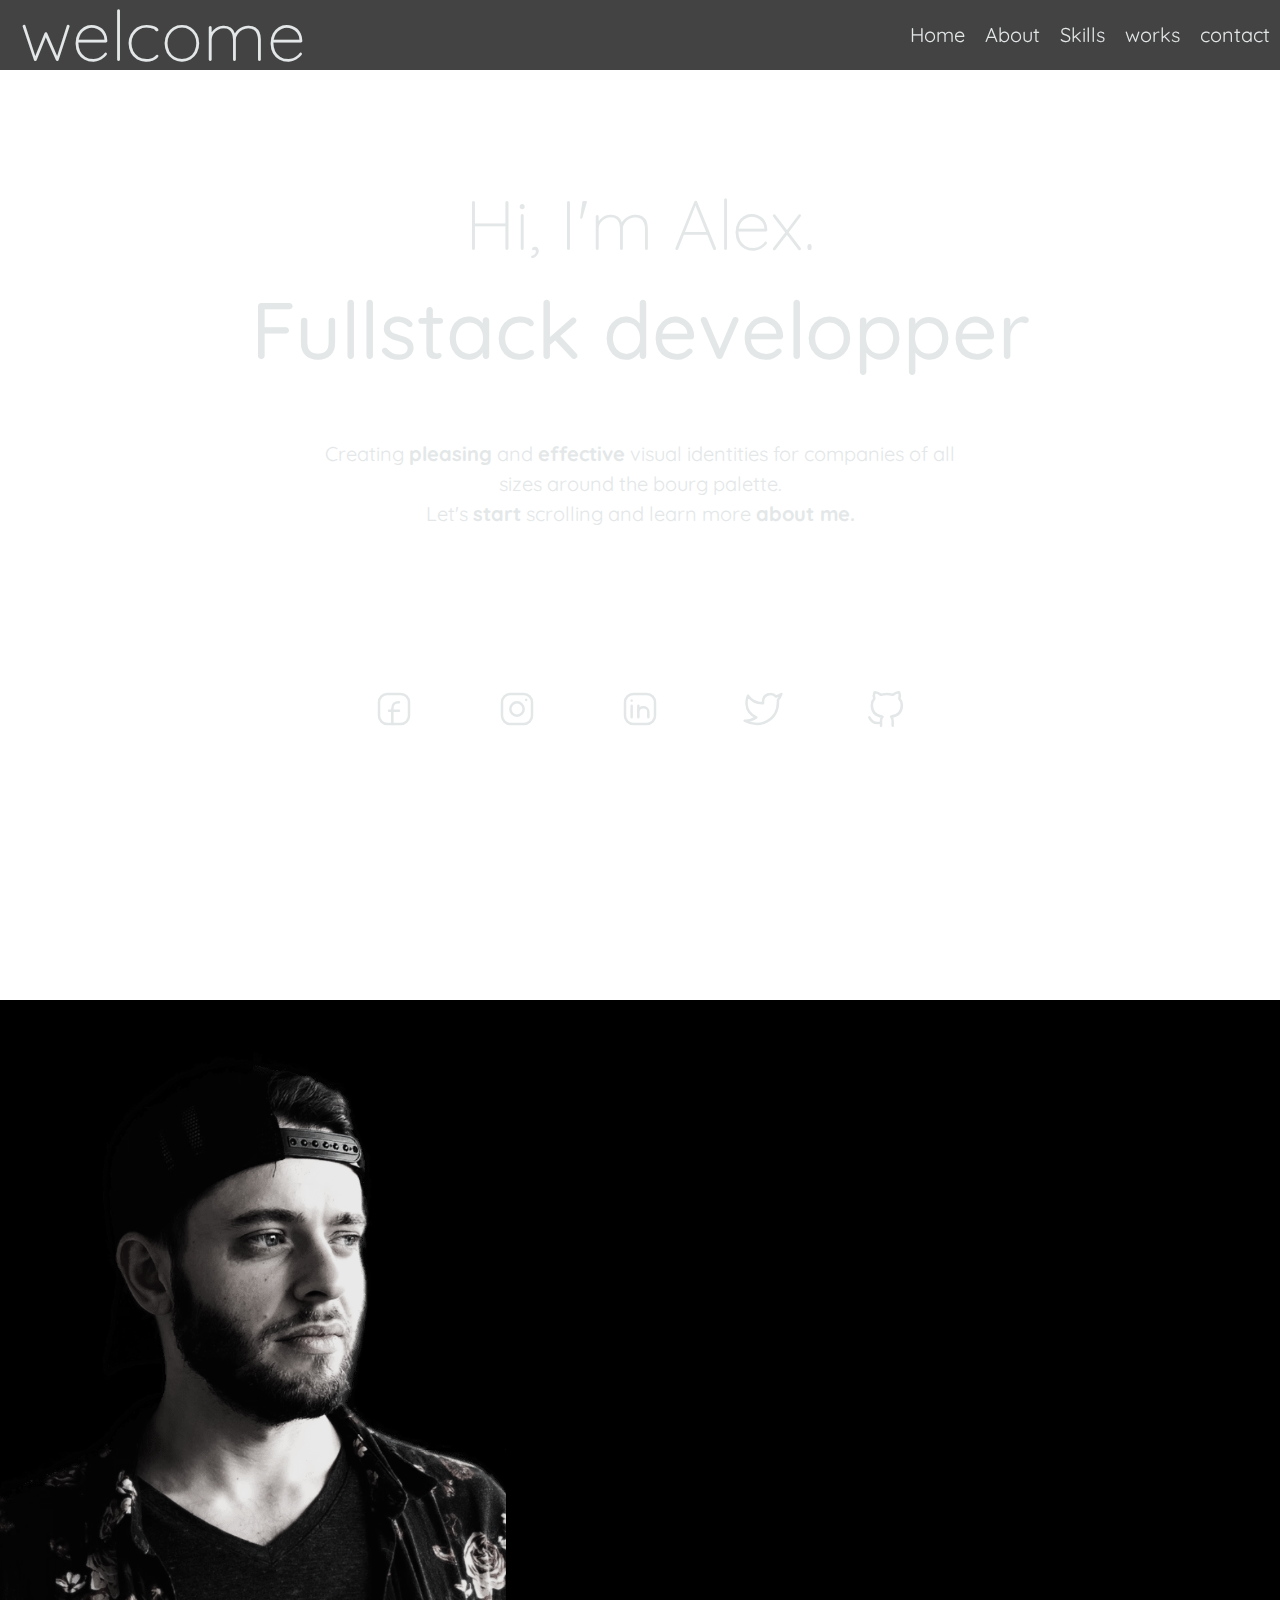
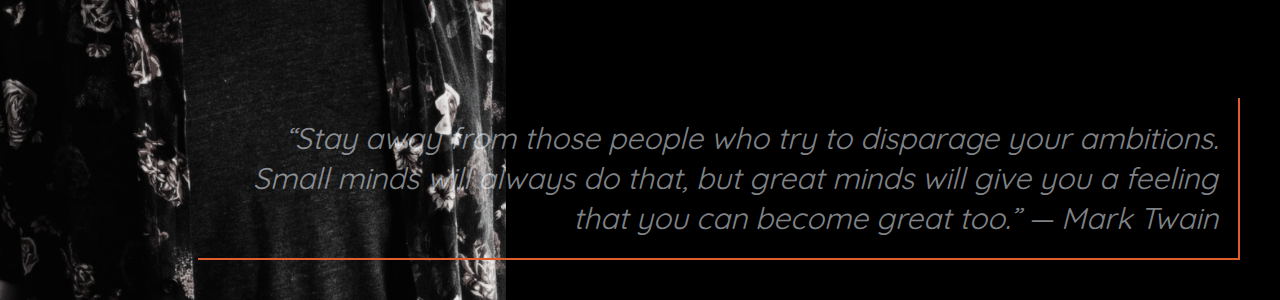
==== commit fcf45ad2: "ajout du lien vers meteo app" ====
--- a/index.html
+++ b/index.html
@@ -33,7 +33,7 @@
           <a class="navlinks" href="#about">
             <li>works</li>
           </a>
-          <a class="navlinks" href="#contact">
+          <a class="navlinks" href="#about">
             <li>contact</li>
           </a>
         </ul>
@@ -266,7 +266,7 @@
             <div class="card-body">
               <img
                 class="card-img"
-                src="https://source.unsplash.com/300x300?dark-academia"
+                src="https://source.unsplash.com/300x300?work"
                 alt=""
               />
               <div>Todo.app</div>
@@ -275,22 +275,24 @@
           <div class="card hidden">
             <div class="card-header">TITLE 2</div>
             <div class="card-body">
-              <img
-                class="card-img"
-                src="https://source.unsplash.com/300x300?texture"
-                alt=""
-              />
+              <a href="https://meteo-app-seven.vercel.app/"
+                ><img
+                  class="card-img"
+                  src="https://source.unsplash.com/300x300?sky"
+                  alt=""
+              /></a>
               <div>meteo.app</div>
             </div>
           </div>
           <div class="card hidden">
             <div class="card-header">TITLE 3</div>
             <div class="card-body">
-              <img
-                class="card-img"
-                src="https://source.unsplash.com/300x300?woods"
-                alt=""
-              />
+              <a href=""
+                ><img
+                  class="card-img"
+                  src="https://source.unsplash.com/300x300?woods"
+                  alt=""
+              /></a>
               <div>bon.app</div>
             </div>
           </div>
--- a/css/style.css
+++ b/css/style.css
@@ -348,7 +348,16 @@
     flex-direction: column;
     align-items: center;
     justify-content: center;
+
     
+}
+.card-img{
+    border-radius: 100%;
+    transition: all .3s ease;
+}
+.card:hover .card-img{
+    box-shadow: 1px 1px 10px 1px  #e05d2d ;
+    transition: all .3s ease;
 }
 .card-header, .card-body{
     text-align: center;
@@ -367,10 +376,12 @@
 }
 .hidden {
     opacity: 0;
+    visibility: hidden;
     transition: all .5s ease;
 }
 
 .show {
     opacity: 1;
+    visibility: visible;
     transition: all .5s ease ;
 }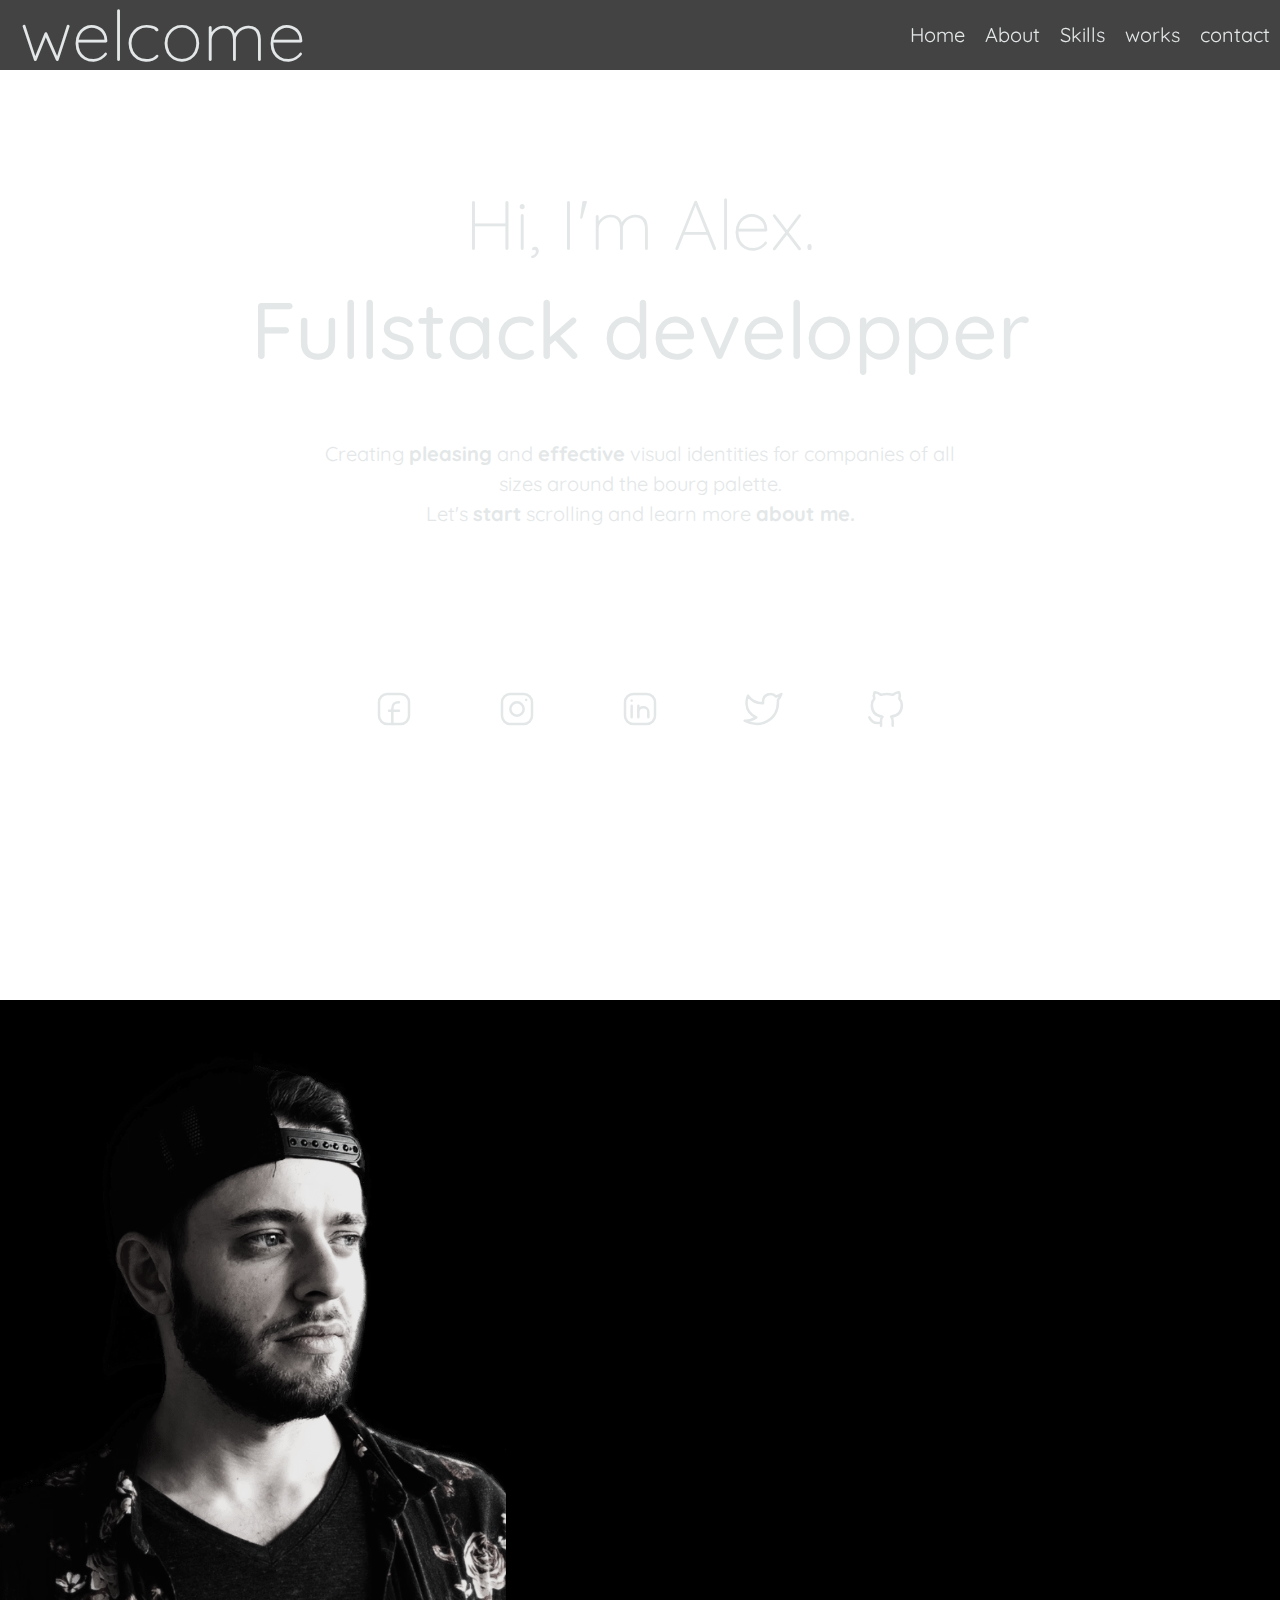
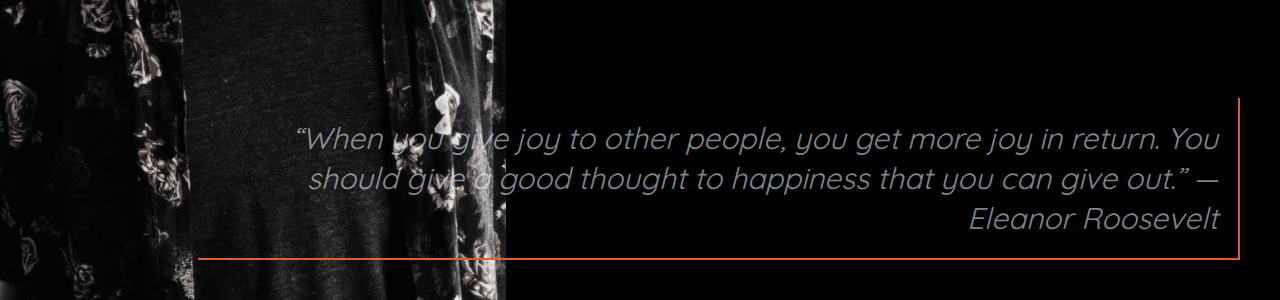
==== commit 66ac80a4: "Update index.html" ====
--- a/index.html
+++ b/index.html
@@ -287,7 +287,7 @@
           <div class="card hidden">
             <div class="card-header">TITLE 3</div>
             <div class="card-body">
-              <a href=""
+              <a href="http://bertrand-sagorin-querol.com/"
                 ><img
                   class="card-img"
                   src="https://source.unsplash.com/300x300?woods"
